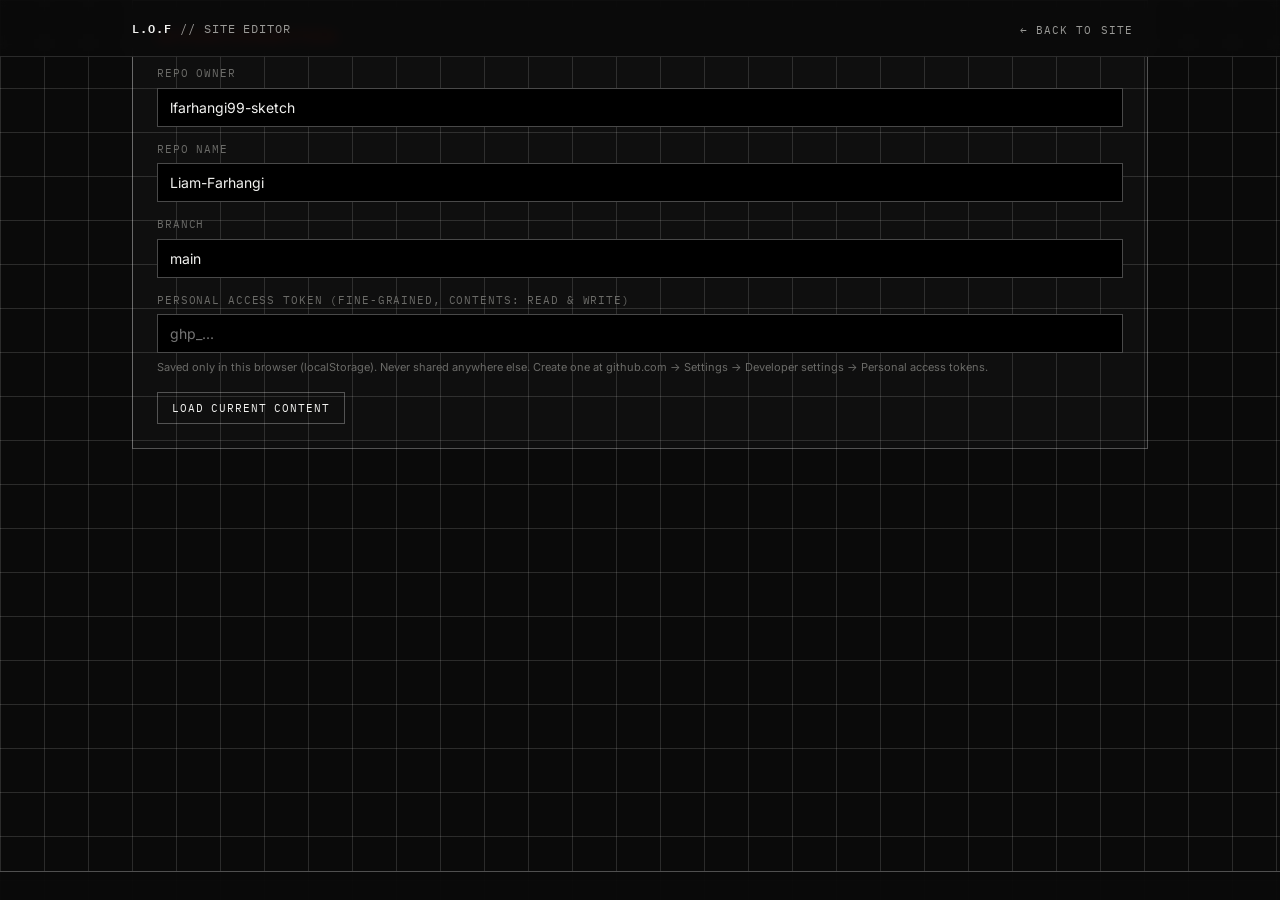
==== admin.html @ 31fedeef "Add files via upload" ====
<!DOCTYPE html>
<html lang="en">
<head>
<meta charset="UTF-8">
<meta name="viewport" content="width=device-width, initial-scale=1.0">
<title>Site Editor — L.O.F</title>
<link rel="stylesheet" href="style.css">
<style>
  main{ padding:100px 0 80px; max-width:820px; margin:0 auto; }
  .panel{ border:1px solid var(--line-strong); background:rgba(242,242,240,0.02); padding:24px; margin-bottom:24px; }
  .panel h3{ font-family:var(--font-display); font-size:16px; text-transform:uppercase; margin-bottom:16px; color:var(--accent); }
  label{ display:block; font-family:var(--font-mono); font-size:11px; letter-spacing:0.08em; color:var(--steel); text-transform:uppercase; margin:14px 0 6px; }
  input[type=text], input[type=email], input[type=password], input[type=color], textarea{
    width:100%; background:#000; border:1px solid var(--line-strong); color:var(--paper);
    font-family:var(--font-body); font-size:14px; padding:10px 12px;
  }
  textarea{ min-height:70px; resize:vertical; }
  input[type=color]{ height:42px; padding:2px; cursor:pointer; }
  select{ width:100%; background:#000; border:1px solid var(--line-strong); color:var(--paper); font-family:var(--font-body); font-size:14px; padding:10px 12px; }
  .page-row{ border:1px solid var(--line); padding:16px; margin-top:12px; }
  .page-row h4{ font-family:var(--font-display); font-size:13px; text-transform:uppercase; color:var(--paper); margin-bottom:10px; }
  .row2{ display:grid; grid-template-columns:1fr 1fr; gap:16px; }
  .item{ border:1px solid var(--line); padding:16px; margin-top:12px; position:relative; }
  .item .del, .list-del{ position:absolute; top:10px; right:10px; background:var(--accent); color:#fff; border:none; font-family:var(--font-mono); font-size:10px; padding:4px 8px; cursor:pointer; }
  .add-btn{ font-family:var(--font-mono); font-size:11px; letter-spacing:0.08em; text-transform:uppercase; background:none; border:1px solid var(--line-strong); color:var(--paper); padding:8px 14px; cursor:pointer; margin-top:12px; }
  .add-btn:hover{ border-color:var(--accent); color:var(--accent); }
  .publish-bar{ position:fixed; bottom:0; left:0; right:0; background:rgba(10,10,10,0.96); border-top:1px solid var(--line-strong); padding:14px 24px; display:flex; gap:12px; align-items:center; justify-content:flex-end; z-index:100; }
  .status{ font-family:var(--font-mono); font-size:12px; color:var(--paper-dim); margin-right:auto; }
  .tags-edit span{ display:inline-flex; align-items:center; gap:6px; border:1px solid var(--line-strong); padding:4px 8px; font-family:var(--font-mono); font-size:11px; margin:4px 4px 0 0; }
  .tags-edit span button{ background:none; border:none; color:var(--accent); cursor:pointer; font-size:12px; }
  .lock{ text-align:center; padding-top:160px; }
  .thumb{ max-width:120px; display:block; margin-top:8px; border:1px solid var(--line-strong); }
  small.hint{ display:block; color:var(--steel); font-size:11px; margin-top:6px; }

  /* ---------- Drag & drop grid ---------- */
  .drag-grid{ display:grid; grid-template-columns:1fr 1fr; gap:14px; }
  @media (max-width:600px){ .drag-grid{ grid-template-columns:1fr; } }
  .item[draggable=true]{ cursor:grab; user-select:none; transition:transform .12s ease, outline .12s ease; }
  .item[draggable=true]:active{ cursor:grabbing; }
  .item .handle{ display:inline-flex; align-items:center; gap:6px; font-family:var(--font-mono); font-size:10px; letter-spacing:0.08em; color:var(--steel); text-transform:uppercase; margin-bottom:8px; }
  .item .handle::before{ content:'⠿⠿'; letter-spacing:-2px; color:var(--paper-dim); font-size:14px; }
  .item.dragging{ opacity:0.35; outline:2px dashed var(--accent); }
  .item.drag-over{ outline:2px solid var(--accent); outline-offset:3px; transform:scale(1.01); background:rgba(225,6,0,0.06); }
  .drag-hint{ font-family:var(--font-mono); font-size:11px; color:var(--steel); margin-bottom:4px; display:block; }
</style>
</head>
<body>

<nav>
  <div class="wrap">
    <div class="nav-mark"><b>L.O.F</b> // SITE EDITOR</div>
    <ul class="nav-links"><li><a href="index.html">← Back to site</a></li></ul>
  </div>
</nav>

<main class="wrap">

  <div id="setup" class="panel">
    <h3>GitHub Connection</h3>
    <label>Repo owner</label>
    <input type="text" id="owner" value="lfarhangi99-sketch">
    <label>Repo name</label>
    <input type="text" id="repo" value="Liam-Farhangi">
    <label>Branch</label>
    <input type="text" id="branch" value="main">
    <label>Personal Access Token (fine-grained, Contents: Read & Write)</label>
    <input type="password" id="token" placeholder="ghp_...">
    <small class="hint">Saved only in this browser (localStorage). Never shared anywhere else. Create one at github.com → Settings → Developer settings → Personal access tokens.</small>
    <button class="add-btn" id="loadBtn" style="margin-top:16px;">Load current content</button>
  </div>

  <div id="editor" style="display:none;">
    <div class="panel">
      <h3>Theme Colors</h3>
      <div class="row2">
        <div><label>Accent</label><input type="color" id="theme_accent"></div>
        <div><label>Accent (hover/dim)</label><input type="color" id="theme_accentDim"></div>
      </div>
    </div>

    <div class="panel">
      <h3>Page Backgrounds & Layout</h3>
      <span class="drag-hint">Set a different background photo and text placement for each tab</span>
      <div id="pages_list"></div>
    </div>

    <div class="panel">
      <h3>About / Home</h3>
      <label>Eyebrow line</label><input type="text" id="about_eyebrow">
      <div class="row2">
        <div><label>Name line 1</label><input type="text" id="about_nameLine1"></div>
        <div><label>Name line 2</label><input type="text" id="about_nameLine2"></div>
      </div>
      <label>Role line</label><input type="text" id="about_role">
      <label>Photo (upload, optional)</label>
      <input type="file" id="about_photo_file" accept="image/*">
      <img id="about_photo_thumb" class="thumb" style="display:none;">
      <label>Paragraph 1</label><textarea id="about_bodyP1"></textarea>
      <label>Paragraph 2</label><textarea id="about_bodyP2"></textarea>
      <div class="row2">
        <div><label>School</label><input type="text" id="about_school"></div>
        <div><label>Degree</label><input type="text" id="about_degree"></div>
      </div>
      <label>GPA</label><input type="text" id="about_gpa">
      <label>Coursework tags</label>
      <div class="tags-edit" id="coursework_tags"></div>
      <input type="text" id="coursework_new" placeholder="Add tag, press Enter">
    </div>

    <div class="panel">
      <h3>Experience</h3>
      <span class="drag-hint">Drag a card by its handle to reorder</span>
      <div id="experience_list"></div>
      <button class="add-btn" id="add_experience">+ Add role</button>
    </div>

    <div class="panel">
      <h3>Projects</h3>
      <span class="drag-hint">Drag cards to reorder — they snap into the grid</span>
      <div id="projects_list" class="drag-grid"></div>
      <button class="add-btn" id="add_project">+ Add project</button>
    </div>

    <div class="panel">
      <h3>Skills</h3>
      <span class="drag-hint">Drag cards to reorder — they snap into the grid</span>
      <div id="skills_list" class="drag-grid"></div>
      <button class="add-btn" id="add_skill">+ Add skill group</button>
    </div>

    <div class="panel">
      <h3>Contact</h3>
      <label>Intro line</label><textarea id="contact_lede"></textarea>
      <div class="row2">
        <div><label>Email</label><input type="text" id="contact_email"></div>
        <div><label>Phone (display)</label><input type="text" id="contact_phone"></div>
      </div>
      <div class="row2">
        <div><label>Phone (digits only, for tel: link)</label><input type="text" id="contact_phoneHref"></div>
        <div><label>Location</label><input type="text" id="contact_location"></div>
      </div>
      <div class="row2">
        <div><label>LinkedIn label</label><input type="text" id="contact_linkedinLabel"></div>
        <div><label>LinkedIn URL</label><input type="text" id="contact_linkedinHref"></div>
      </div>
      <label>Resume PDF (upload, optional)</label>
      <input type="file" id="resume_file" accept="application/pdf">
      <small class="hint" id="resume_current"></small>
    </div>
  </div>

  <div style="height:80px;"></div>
</main>

<div class="publish-bar">
  <span class="status" id="status"></span>
  <button class="add-btn" id="publishBtn" style="display:none;">Publish changes</button>
</div>

<script>
let content = null;
let sha = null; // sha of content.json on GitHub, needed to update it
const $ = (id) => document.getElementById(id);
const statusEl = $("status");

function creds() {
  return { owner: $("owner").value.trim(), repo: $("repo").value.trim(), branch: $("branch").value.trim(), token: $("token").value.trim() };
}
function apiBase() { const c = creds(); return `https://api.github.com/repos/${c.owner}/${c.repo}/contents/`; }
function authHeaders() { const c = creds(); return { Authorization: "token " + c.token, Accept: "application/vnd.github+json" }; }

// restore saved connection info
["owner","repo","branch","token"].forEach(id => { const v = localStorage.getItem("lof_"+id); if (v) $(id).value = v; });

$("loadBtn").addEventListener("click", async () => {
  ["owner","repo","branch","token"].forEach(id => localStorage.setItem("lof_"+id, $(id).value.trim()));
  statusEl.textContent = "Loading...";
  try {
    const c = creds();
    const res = await fetch(apiBase() + "content.json?ref=" + c.branch, { headers: authHeaders() });
    if (!res.ok) throw new Error("Could not read content.json (" + res.status + "). Check token/repo/branch.");
    const json = await res.json();
    sha = json.sha;
    content = JSON.parse(decodeURIComponent(escape(atob(json.content))));
    fillForm();
    $("setup").style.display = "none";
    $("editor").style.display = "block";
    $("publishBtn").style.display = "inline-block";
    statusEl.textContent = "Loaded. Edit below, then Publish.";
  } catch (e) {
    statusEl.textContent = "Error: " + e.message;
  }
});

function fillForm() {
  $("theme_accent").value = content.theme.accent || "#E10600";
  $("theme_accentDim").value = content.theme.accentDim || "#9C0400";

  const a = content.about;
  $("about_eyebrow").value = a.eyebrow;
  $("about_nameLine1").value = a.nameLine1;
  $("about_nameLine2").value = a.nameLine2;
  $("about_role").value = a.role;
  $("about_bodyP1").value = a.bodyP1;
  $("about_bodyP2").value = a.bodyP2;
  $("about_school").value = a.school;
  $("about_degree").value = a.degree;
  $("about_gpa").value = a.gpa;
  if (a.photo) { $("about_photo_thumb").src = "assets/" + a.photo; $("about_photo_thumb").style.display = "block"; }
  renderTags();

  renderPagesList();
  renderExperienceList();
  renderProjectsList();
  renderSkillsList();

  const c = content.contact;
  $("contact_lede").value = c.lede;
  $("contact_email").value = c.email;
  $("contact_phone").value = c.phone;
  $("contact_phoneHref").value = c.phoneHref;
  $("contact_location").value = c.location;
  $("contact_linkedinLabel").value = c.linkedinLabel;
  $("contact_linkedinHref").value = c.linkedinHref;
  $("resume_current").textContent = c.resumeFile ? ("Current: " + c.resumeFile) : "No resume uploaded yet.";
}

function renderTags() {
  const wrap = $("coursework_tags");
  wrap.innerHTML = "";
  content.about.coursework.forEach((t, i) => {
    const span = document.createElement("span");
    span.textContent = t + " ";
    const btn = document.createElement("button");
    btn.textContent = "✕";
    btn.onclick = () => { content.about.coursework.splice(i, 1); renderTags(); };
    span.appendChild(btn);
    wrap.appendChild(span);
  });
}
$("coursework_new").addEventListener("keydown", (e) => {
  if (e.key === "Enter" && e.target.value.trim()) {
    content.about.coursework.push(e.target.value.trim());
    e.target.value = "";
    renderTags();
  }
});

const PAGE_LABELS = { about: "About", experience: "Experience", projects: "Projects", skills: "Skills", contact: "Contact" };
function renderPagesList() {
  const wrap = $("pages_list");
  wrap.innerHTML = "";
  Object.keys(content.pages).forEach((key) => {
    const cfg = content.pages[key];
    const row = document.createElement("div");
    row.className = "page-row";
    row.innerHTML = `
      <h4>${PAGE_LABELS[key] || key}</h4>
      <label>Background photo (upload, optional)</label>
      <input type="file" accept="image/*" data-bgfile>
      ${cfg.background ? `<img src="assets/${escAttr(cfg.background)}" class="thumb">` : `<small class="hint">No background set — uses default black grid.</small>`}
      <label>Text placement</label>
      <select data-align>
        <option value="left"${cfg.align === "left" ? " selected" : ""}>Left (default)</option>
        <option value="center"${cfg.align === "center" ? " selected" : ""}>Center</option>
      </select>`;
    row.querySelector("[data-bgfile]").addEventListener("change", async (e) => {
      if (e.target.files[0]) {
        const filename = await queueImageUpload(e.target.files[0]);
        cfg.background = filename;
        renderPagesList();
      }
    });
    row.querySelector("[data-align]").addEventListener("change", (e) => { cfg.align = e.target.value; });
    wrap.appendChild(row);
  });
}

function renderExperienceList() {
  const wrap = $("experience_list");
  wrap.innerHTML = "";
  content.experience.forEach((xp, i) => {
    const div = document.createElement("div");
    div.className = "item";
    div.innerHTML = `
      <div class="handle">Drag to reorder</div>
      <button class="del">✕ Remove</button>
      <label>Role</label><input type="text" data-f="role" value="${escAttr(xp.role)}">
      <div class="row2">
        <div><label>Organization</label><input type="text" data-f="org" value="${escAttr(xp.org)}"></div>
        <div><label>Dates</label><input type="text" data-f="dates" value="${escAttr(xp.dates)}"></div>
      </div>
      <label>Bullets (one per line)</label>
      <textarea data-f="bullets" style="min-height:100px;">${escHtml(xp.bullets.join("\n"))}</textarea>`;
    div.querySelector(".del").onclick = () => { content.experience.splice(i, 1); renderExperienceList(); };
    div.querySelectorAll("[data-f]").forEach(el => el.addEventListener("input", () => {
      const f = el.dataset.f;
      if (f === "bullets") xp.bullets = el.value.split("\n").map(s => s.trim()).filter(Boolean);
      else xp[f] = el.value;
    }));
    wrap.appendChild(div);
  });
  enableDragReorder(wrap, content.experience, renderExperienceList);
}
$("add_experience").onclick = () => { content.experience.push({ role: "New Role", org: "Organization", dates: "MM/YYYY — Present", bullets: [] }); renderExperienceList(); };

function renderProjectsList() {
  const wrap = $("projects_list");
  wrap.innerHTML = "";
  content.projects.forEach((p, i) => {
    const div = document.createElement("div");
    div.className = "item";
    div.innerHTML = `
      <div class="handle">Drag to reorder</div>
      <button class="del">✕ Remove</button>
      <label>Title</label><input type="text" data-f="title" value="${escAttr(p.title)}">
      <label>Role / dates</label><input type="text" data-f="role" value="${escAttr(p.role)}">
      <label>Image (upload, optional)</label>
      <input type="file" accept="image/*" data-imgfile>
      ${p.image ? `<img src="assets/${escAttr(p.image)}" class="thumb">` : ""}
      <label>Paragraphs (one per line)</label>
      <textarea data-f="paragraphs" style="min-height:100px;">${escHtml(p.paragraphs.join("\n"))}</textarea>
      <label>Stack / footer line</label><input type="text" data-f="stack" value="${escAttr(p.stack || "")}">`;
    div.querySelector(".del").onclick = () => { content.projects.splice(i, 1); renderProjectsList(); };
    div.querySelectorAll("[data-f]").forEach(el => el.addEventListener("input", () => {
      const f = el.dataset.f;
      if (f === "paragraphs") p.paragraphs = el.value.split("\n").map(s => s.trim()).filter(Boolean);
      else p[f] = el.value;
    }));
    const imgInput = div.querySelector("[data-imgfile]");
    imgInput.addEventListener("change", async () => {
      if (imgInput.files[0]) {
        const filename = await queueImageUpload(imgInput.files[0]);
        p.image = filename;
      }
    });
    wrap.appendChild(div);
  });
  enableDragReorder(wrap, content.projects, renderProjectsList);
}
$("add_project").onclick = () => { content.projects.push({ title: "New Project", role: "Role · dates", image: "", paragraphs: [], stack: "" }); renderProjectsList(); };

function renderSkillsList() {
  const wrap = $("skills_list");
  wrap.innerHTML = "";
  content.skills.forEach((s, i) => {
    const div = document.createElement("div");
    div.className = "item";
    div.innerHTML = `
      <div class="handle">Drag to reorder</div>
      <button class="del">✕ Remove</button>
      <div class="row2">
        <div><label>Symbol</label><input type="text" data-f="sym" value="${escAttr(s.sym)}"></div>
        <div><label>Group name</label><input type="text" data-f="head" value="${escAttr(s.head)}"></div>
      </div>
      <label>Tags (comma separated)</label>
      <input type="text" data-f="tags" value="${escAttr(s.tags.join(", "))}">`;
    div.querySelector(".del").onclick = () => { content.skills.splice(i, 1); renderSkillsList(); };
    div.querySelectorAll("[data-f]").forEach(el => el.addEventListener("input", () => {
      const f = el.dataset.f;
      if (f === "tags") s.tags = el.value.split(",").map(x => x.trim()).filter(Boolean);
      else s[f] = el.value;
    }));
    wrap.appendChild(div);
  });
  enableDragReorder(wrap, content.skills, renderSkillsList);
}
$("add_skill").onclick = () => { content.skills.push({ sym: "◇", head: "New Group", tags: [] }); renderSkillsList(); };

// pending binary uploads (images/resume) queued until Publish
let pendingFiles = []; // {path, base64}
function fileToBase64(file) {
  return new Promise((resolve, reject) => {
    const r = new FileReader();
    r.onload = () => resolve(r.result.split(",")[1]);
    r.onerror = reject;
    r.readAsDataURL(file);
  });
}
async function queueImageUpload(file) {
  const safe = Date.now() + "_" + file.name.replace(/[^a-zA-Z0-9.\-_]/g, "");
  const base64 = await fileToBase64(file);
  pendingFiles.push({ path: "assets/" + safe, base64 });
  statusEl.textContent = "Image queued: " + safe + " (will upload on Publish)";
  return safe;
}
$("about_photo_file").addEventListener("change", async (e) => {
  if (e.target.files[0]) {
    const filename = await queueImageUpload(e.target.files[0]);
    content.about.photo = filename;
    $("about_photo_thumb").src = URL.createObjectURL(e.target.files[0]);
    $("about_photo_thumb").style.display = "block";
  }
});
$("resume_file").addEventListener("change", async (e) => {
  if (e.target.files[0]) {
    const filename = await queueImageUpload(e.target.files[0]);
    content.contact.resumeFile = filename;
    $("resume_current").textContent = "Will upload: " + filename;
  }
});

// Generic drag-to-reorder with grid snapping. Call after building .item cards in a container.
function enableDragReorder(container, arr, rerender) {
  let dragIndex = null;
  const items = Array.from(container.querySelectorAll(":scope > .item"));
  items.forEach((el, idx) => {
    el.draggable = true;
    el.addEventListener("dragstart", (e) => {
      if (["INPUT", "TEXTAREA"].includes(e.target.tagName)) { e.preventDefault(); return; }
      dragIndex = idx;
      el.classList.add("dragging");
    });
    el.addEventListener("dragend", () => {
      items.forEach((x) => x.classList.remove("dragging", "drag-over"));
    });
    el.addEventListener("dragover", (e) => {
      e.preventDefault();
      el.classList.add("drag-over");
    });
    el.addEventListener("dragleave", () => el.classList.remove("drag-over"));
    el.addEventListener("drop", (e) => {
      e.preventDefault();
      el.classList.remove("drag-over");
      if (dragIndex === null || dragIndex === idx) return;
      const [moved] = arr.splice(dragIndex, 1);
      arr.splice(idx, 0, moved);
      rerender();
    });
  });
}

function escAttr(s) { return String(s == null ? "" : s).replace(/"/g, "&quot;"); }
function escHtml(s) { return String(s == null ? "" : s).replace(/</g, "&lt;"); }

function collectForm() {
  content.theme.accent = $("theme_accent").value;
  content.theme.accentDim = $("theme_accentDim").value;

  const a = content.about;
  a.eyebrow = $("about_eyebrow").value;
  a.nameLine1 = $("about_nameLine1").value;
  a.nameLine2 = $("about_nameLine2").value;
  a.role = $("about_role").value;
  a.bodyP1 = $("about_bodyP1").value;
  a.bodyP2 = $("about_bodyP2").value;
  a.school = $("about_school").value;
  a.degree = $("about_degree").value;
  a.gpa = $("about_gpa").value;

  const c = content.contact;
  c.lede = $("contact_lede").value;
  c.email = $("contact_email").value;
  c.phone = $("contact_phone").value;
  c.phoneHref = $("contact_phoneHref").value;
  c.location = $("contact_location").value;
  c.linkedinLabel = $("contact_linkedinLabel").value;
  c.linkedinHref = $("contact_linkedinHref").value;
}

$("publishBtn").addEventListener("click", async () => {
  collectForm();
  statusEl.textContent = "Publishing...";
  try {
    // 1. upload any queued binary files first
    for (const f of pendingFiles) {
      await putFile(f.path, f.base64, "Add/update " + f.path);
    }
    pendingFiles = [];
    // 2. update content.json
    const jsonStr = JSON.stringify(content, null, 2);
    const b64 = btoa(unescape(encodeURIComponent(jsonStr)));
    const res = await putFile("content.json", b64, "Update site content", sha);
    sha = res.content.sha;
    statusEl.textContent = "Published! Refresh the live site in ~30 seconds.";
  } catch (e) {
    statusEl.textContent = "Error: " + e.message;
  }
});

async function putFile(path, base64Content, message, existingSha) {
  const c = creds();
  // check if file already exists to get its sha (needed to overwrite)
  let fileSha = existingSha;
  if (!fileSha) {
    const check = await fetch(apiBase() + path + "?ref=" + c.branch, { headers: authHeaders() });
    if (check.ok) { const j = await check.json(); fileSha = j.sha; }
  }
  const body = { message, content: base64Content, branch: c.branch };
  if (fileSha) body.sha = fileSha;
  const res = await fetch(apiBase() + path, { method: "PUT", headers: { ...authHeaders(), "Content-Type": "application/json" }, body: JSON.stringify(body) });
  if (!res.ok) { const err = await res.json().catch(() => ({})); throw new Error("Failed to save " + path + ": " + (err.message || res.status)); }
  return res.json();
}
</script>
</body>
</html>
---- style.css ----
@import url('https://fonts.googleapis.com/css2?family=Archivo:wght@500;700;800;900&family=Inter:wght@400;500;600&family=IBM+Plex+Mono:wght@400;500;600&display=swap');

:root{
  --bg: #0A0A0A;
  --panel: #101010;
  --paper: #F2F2F0;
  --paper-dim: #9A9A97;
  --accent: #E10600;
  --accent-dim: #9C0400;
  --steel: #6B6B68;
  --line: rgba(242,242,240,0.14);
  --line-strong: rgba(242,242,240,0.30);

  --font-display: 'Archivo', sans-serif;
  --font-body: 'Inter', sans-serif;
  --font-mono: 'IBM Plex Mono', monospace;
}

*{ margin:0; padding:0; box-sizing:border-box; }
html{ scroll-behavior:smooth; }

body{
  background:var(--bg);
  background-image:
    linear-gradient(var(--line) 1px, transparent 1px),
    linear-gradient(90deg, var(--line) 1px, transparent 1px);
  background-size: 44px 44px;
  color: var(--paper);
  font-family: var(--font-body);
  line-height:1.5;
  -webkit-font-smoothing:antialiased;
}

@media (prefers-reduced-motion: reduce){
  *{ animation-duration:0.01ms !important; transition-duration:0.01ms !important; scroll-behavior:auto !important; }
}

a{ color:inherit; }
::selection{ background:var(--accent); color:var(--paper); }

.wrap{ max-width:1080px; margin:0 auto; padding:0 32px; }

/* ---------- Nav / Tabs ---------- */
nav{
  position:fixed; top:0; left:0; right:0; z-index:50;
  background:rgba(10,10,10,0.92);
  backdrop-filter:blur(6px);
  border-bottom:1px solid var(--line);
}
nav .wrap{ display:flex; align-items:center; justify-content:space-between; height:56px; }
.nav-mark{ font-family:var(--font-mono); font-size:12px; letter-spacing:0.08em; color:var(--paper-dim); }
.nav-mark b{ color:var(--paper); font-weight:600; }
.nav-links{ display:flex; gap:4px; list-style:none; }
.nav-links a{
  font-family:var(--font-mono); font-size:11px; letter-spacing:0.1em;
  text-decoration:none; color:var(--paper-dim); text-transform:uppercase;
  transition:all .15s ease; padding:8px 14px; border:1px solid transparent;
}
.nav-links a:hover, .nav-links a:focus-visible{ color:var(--paper); border-color:var(--line-strong); }
.nav-links a.active{ color:var(--bg); background:var(--accent); }
.nav-links a:focus-visible{ outline:1px solid var(--accent); outline-offset:2px; }
@media (max-width:760px){ .nav-links{ gap:0; } .nav-links a{ padding:8px 8px; font-size:10px; } .nav-mark{ display:none; } }

/* ---------- Sheet label ---------- */
.sheet-label{
  display:flex; align-items:baseline; gap:14px;
  font-family:var(--font-mono); font-size:12px; letter-spacing:0.14em; text-transform:uppercase;
  color:var(--steel); margin-bottom:28px;
}
.sheet-label .num{ color:var(--accent); font-weight:600; }
.sheet-label .rule{ flex:1; height:1px; background:var(--line-strong); }

main{ padding:130px 0 60px; min-height:100vh; }

/* ---------- Title block ---------- */
.title-block{ border:1px solid var(--line-strong); background:rgba(242,242,240,0.02); font-family:var(--font-mono); }
.tb-row{ display:grid; grid-template-columns: repeat(auto-fit, minmax(140px,1fr)); border-bottom:1px solid var(--line-strong); }
.tb-row:last-child{ border-bottom:none; }
.tb-cell{ padding:12px 16px; border-right:1px solid var(--line-strong); }
.tb-cell:last-child{ border-right:none; }
.tb-cell .k{ font-size:10px; letter-spacing:0.12em; color:var(--steel); text-transform:uppercase; display:block; margin-bottom:4px; }
.tb-cell .v{ font-size:13px; color:var(--paper); font-weight:500; }
.tb-cell .v.accent{ color:var(--accent); }

/* ---------- Headings ---------- */
h1.name{
  font-family:var(--font-display); font-weight:900; font-size:clamp(40px, 7vw, 78px);
  line-height:0.98; letter-spacing:-0.01em; text-transform:uppercase; margin-bottom:6px;
}
h1.name .last{ color:transparent; -webkit-text-stroke:1px var(--paper-dim); }
.hero-role{
  font-family:var(--font-display); font-weight:700; font-size:clamp(18px,2.6vw,26px);
  color:var(--paper-dim); text-transform:uppercase; letter-spacing:0.02em; margin-bottom:36px;
}
.hero-role .div{ color:var(--accent); margin:0 10px; }
.hero-eyebrow{
  font-family:var(--font-mono); font-size:12px; letter-spacing:0.16em; color:var(--accent);
  text-transform:uppercase; margin-bottom:18px; display:flex; align-items:center; gap:10px;
}
.hero-eyebrow::before{ content:''; width:24px; height:1px; background:var(--accent); }

h2.head{
  font-family:var(--font-display); font-weight:800; font-size:clamp(26px,4vw,38px);
  text-transform:uppercase; letter-spacing:-0.01em; margin-bottom:14px;
}
.lede{ max-width:640px; color:var(--paper-dim); font-size:16px; margin-bottom:48px; }

.btn{
  font-family:var(--font-mono); font-size:12px; letter-spacing:0.08em; text-transform:uppercase;
  padding:14px 22px; text-decoration:none; display:inline-flex; align-items:center; gap:10px;
  border:1px solid var(--line-strong); transition:all .15s ease;
}
.btn.primary{ background:var(--accent); color:var(--paper); border-color:var(--accent); font-weight:600; }
.btn.primary:hover{ background:var(--accent-dim); }
.btn.ghost{ color:var(--paper); }
.btn.ghost:hover{ border-color:var(--paper); }
.btn:focus-visible{ outline:2px solid var(--accent); outline-offset:3px; }
.hero-cta{ display:flex; gap:14px; flex-wrap:wrap; margin-top:8px; }

/* ---------- About ---------- */
.about-grid{ display:grid; grid-template-columns: 1.3fr 1fr; gap:48px; align-items:start; }
@media (max-width:800px){ .about-grid{ grid-template-columns:1fr; } }
.about-text p{ color:var(--paper-dim); font-size:16px; margin-bottom:16px; }
.about-text strong{ color:var(--paper); font-weight:600; }
.coursework{ margin-top:28px; }
.coursework .k{ font-family:var(--font-mono); font-size:11px; letter-spacing:0.12em; color:var(--steel); text-transform:uppercase; margin-bottom:12px; display:block; }
.tag-row{ display:flex; flex-wrap:wrap; gap:8px; }
.tag{ font-family:var(--font-mono); font-size:11px; padding:6px 10px; border:1px solid var(--line-strong); color:var(--paper-dim); }

/* ---------- Experience ---------- */
.xp-item{ border-top:1px solid var(--line-strong); padding:32px 0; display:grid; grid-template-columns: 220px 1fr; gap:32px; }
.xp-item:last-child{ border-bottom:1px solid var(--line-strong); }
@media (max-width:720px){ .xp-item{ grid-template-columns:1fr; gap:10px; } }
.xp-meta .role{ font-family:var(--font-display); font-weight:700; font-size:18px; margin-bottom:4px; }
.xp-meta .org{ color:var(--accent); font-family:var(--font-mono); font-size:12px; margin-bottom:6px; }
.xp-meta .dates{ font-family:var(--font-mono); font-size:11px; color:var(--steel); letter-spacing:0.06em; }
.xp-body ul{ list-style:none; }
.xp-body li{ position:relative; padding-left:20px; margin-bottom:10px; color:var(--paper-dim); font-size:15px; }
.xp-body li::before{ content:'—'; position:absolute; left:0; color:var(--accent); }

/* ---------- Projects ---------- */
.proj-grid{ display:grid; grid-template-columns:1fr 1fr; gap:2px; background:var(--line-strong); }
@media (max-width:760px){ .proj-grid{ grid-template-columns:1fr; } }
.proj-card{ background:var(--bg); padding:32px; }
.proj-card .ptitle{ font-family:var(--font-display); font-weight:800; font-size:20px; text-transform:uppercase; margin-bottom:4px; }
.proj-card .prole{ font-family:var(--font-mono); font-size:11px; color:var(--accent); text-transform:uppercase; letter-spacing:0.08em; margin-bottom:16px; }
.proj-card p{ color:var(--paper-dim); font-size:14.5px; margin-bottom:10px; }
.proj-card .stack{ margin-top:16px; font-family:var(--font-mono); font-size:11px; color:var(--steel); }

/* ---------- Skills ---------- */
.fcf-grid{ display:grid; grid-template-columns:repeat(2,1fr); gap:20px; }
@media (max-width:720px){ .fcf-grid{ grid-template-columns:1fr; } }
.fcf{ border:1px solid var(--line-strong); }
.fcf-head{
  display:flex; align-items:center; gap:10px; font-family:var(--font-mono); font-size:11px;
  letter-spacing:0.1em; text-transform:uppercase; padding:12px 16px; border-bottom:1px solid var(--line-strong);
  color:var(--paper); background:rgba(225,6,0,0.08);
}
.fcf-head .sym{ color:var(--accent); font-weight:700; }
.fcf-body{ padding:16px; display:flex; flex-wrap:wrap; gap:8px; }
.fcf-body .tag{ color:var(--paper); }

/* ---------- Contact ---------- */
.contact-block{ display:grid; grid-template-columns:1fr 1fr; gap:0; border:1px solid var(--line-strong); }
@media (max-width:720px){ .contact-block{ grid-template-columns:1fr; } }
.contact-cell{ padding:28px; border-right:1px solid var(--line-strong); border-bottom:1px solid var(--line-strong); }
.contact-cell:nth-child(2n){ border-right:none; }
.contact-cell .k{ font-family:var(--font-mono); font-size:10px; letter-spacing:0.12em; color:var(--steel); text-transform:uppercase; margin-bottom:8px; display:block; }
.contact-cell .v{ font-size:18px; font-weight:600; font-family:var(--font-display); text-decoration:none; }
.contact-cell a.v:hover{ color:var(--accent); }

footer{ padding:48px 0 80px; text-align:center; font-family:var(--font-mono); font-size:11px; color:var(--steel); letter-spacing:0.08em; }

/* ---------- Images (added for editor) ---------- */
.about-photo{ max-width:220px; border:1px solid var(--line-strong); margin-bottom:32px; display:block; }
.proj-img{ width:100%; height:180px; object-fit:cover; border-bottom:1px solid var(--line-strong); margin-bottom:16px; }

/* ---------- Per-page background + alignment (added for editor) ---------- */
main{ background-repeat:no-repeat; }
main.align-center{ text-align:center; }
main.align-center .hero-cta{ justify-content:center; }
main.align-center .tag-row{ justify-content:center; }
main.align-center .sheet-label{ justify-content:center; }
main.align-center .about-grid{ text-align:left; }
main.align-center .proj-grid{ text-align:left; }
main.align-center .xp-item{ text-align:left; }
main.align-center .contact-block{ text-align:left; }
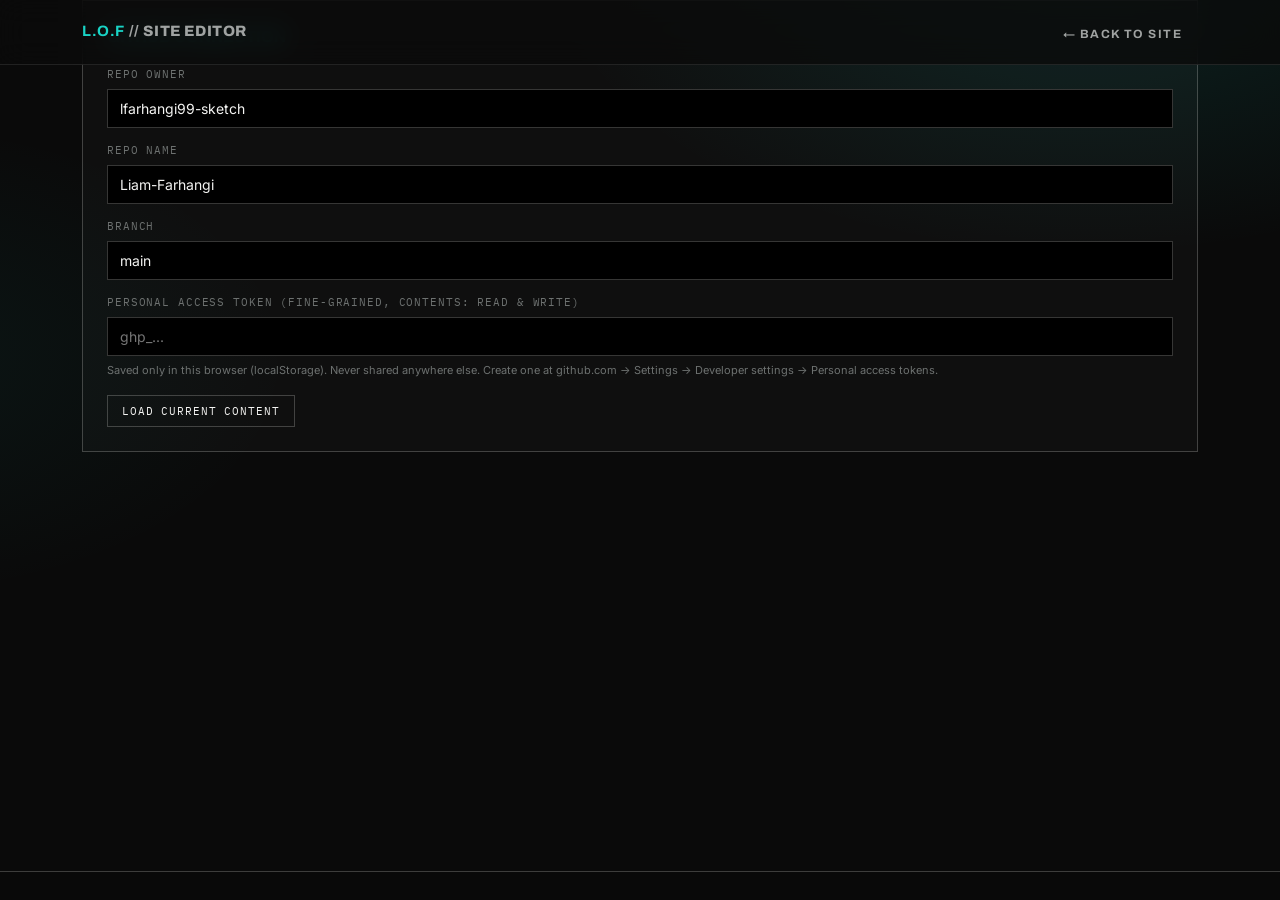
==== commit f8bdabe1: "Add files via upload" ====
--- a/admin.html
+++ b/admin.html
@@ -40,7 +40,7 @@
   .item .handle{ display:inline-flex; align-items:center; gap:6px; font-family:var(--font-mono); font-size:10px; letter-spacing:0.08em; color:var(--steel); text-transform:uppercase; margin-bottom:8px; }
   .item .handle::before{ content:'⠿⠿'; letter-spacing:-2px; color:var(--paper-dim); font-size:14px; }
   .item.dragging{ opacity:0.35; outline:2px dashed var(--accent); }
-  .item.drag-over{ outline:2px solid var(--accent); outline-offset:3px; transform:scale(1.01); background:rgba(225,6,0,0.06); }
+  .item.drag-over{ outline:2px solid var(--accent); outline-offset:3px; transform:scale(1.01); background:rgba(25,211,197,0.06); }
   .drag-hint{ font-family:var(--font-mono); font-size:11px; color:var(--steel); margin-bottom:4px; display:block; }
 </style>
 </head>
--- a/style.css
+++ b/style.css
@@ -1,187 +1,78 @@
 @import url('https://fonts.googleapis.com/css2?family=Archivo:wght@500;700;800;900&family=Inter:wght@400;500;600&family=IBM+Plex+Mono:wght@400;500;600&display=swap');
-
-:root{
-  --bg: #0A0A0A;
-  --panel: #101010;
-  --paper: #F2F2F0;
-  --paper-dim: #9A9A97;
-  --accent: #E10600;
-  --accent-dim: #9C0400;
-  --steel: #6B6B68;
-  --line: rgba(242,242,240,0.14);
-  --line-strong: rgba(242,242,240,0.30);
-
-  --font-display: 'Archivo', sans-serif;
-  --font-body: 'Inter', sans-serif;
-  --font-mono: 'IBM Plex Mono', monospace;
-}
-
-*{ margin:0; padding:0; box-sizing:border-box; }
-html{ scroll-behavior:smooth; }
-
-body{
-  background:var(--bg);
-  background-image:
-    linear-gradient(var(--line) 1px, transparent 1px),
-    linear-gradient(90deg, var(--line) 1px, transparent 1px);
-  background-size: 44px 44px;
-  color: var(--paper);
-  font-family: var(--font-body);
-  line-height:1.5;
-  -webkit-font-smoothing:antialiased;
-}
-
-@media (prefers-reduced-motion: reduce){
-  *{ animation-duration:0.01ms !important; transition-duration:0.01ms !important; scroll-behavior:auto !important; }
-}
-
-a{ color:inherit; }
-::selection{ background:var(--accent); color:var(--paper); }
-
-.wrap{ max-width:1080px; margin:0 auto; padding:0 32px; }
-
-/* ---------- Nav / Tabs ---------- */
-nav{
-  position:fixed; top:0; left:0; right:0; z-index:50;
-  background:rgba(10,10,10,0.92);
-  backdrop-filter:blur(6px);
-  border-bottom:1px solid var(--line);
-}
-nav .wrap{ display:flex; align-items:center; justify-content:space-between; height:56px; }
-.nav-mark{ font-family:var(--font-mono); font-size:12px; letter-spacing:0.08em; color:var(--paper-dim); }
-.nav-mark b{ color:var(--paper); font-weight:600; }
-.nav-links{ display:flex; gap:4px; list-style:none; }
-.nav-links a{
-  font-family:var(--font-mono); font-size:11px; letter-spacing:0.1em;
-  text-decoration:none; color:var(--paper-dim); text-transform:uppercase;
-  transition:all .15s ease; padding:8px 14px; border:1px solid transparent;
-}
-.nav-links a:hover, .nav-links a:focus-visible{ color:var(--paper); border-color:var(--line-strong); }
-.nav-links a.active{ color:var(--bg); background:var(--accent); }
-.nav-links a:focus-visible{ outline:1px solid var(--accent); outline-offset:2px; }
-@media (max-width:760px){ .nav-links{ gap:0; } .nav-links a{ padding:8px 8px; font-size:10px; } .nav-mark{ display:none; } }
-
-/* ---------- Sheet label ---------- */
-.sheet-label{
-  display:flex; align-items:baseline; gap:14px;
-  font-family:var(--font-mono); font-size:12px; letter-spacing:0.14em; text-transform:uppercase;
-  color:var(--steel); margin-bottom:28px;
-}
-.sheet-label .num{ color:var(--accent); font-weight:600; }
-.sheet-label .rule{ flex:1; height:1px; background:var(--line-strong); }
-
-main{ padding:130px 0 60px; min-height:100vh; }
-
-/* ---------- Title block ---------- */
-.title-block{ border:1px solid var(--line-strong); background:rgba(242,242,240,0.02); font-family:var(--font-mono); }
-.tb-row{ display:grid; grid-template-columns: repeat(auto-fit, minmax(140px,1fr)); border-bottom:1px solid var(--line-strong); }
-.tb-row:last-child{ border-bottom:none; }
-.tb-cell{ padding:12px 16px; border-right:1px solid var(--line-strong); }
-.tb-cell:last-child{ border-right:none; }
-.tb-cell .k{ font-size:10px; letter-spacing:0.12em; color:var(--steel); text-transform:uppercase; display:block; margin-bottom:4px; }
-.tb-cell .v{ font-size:13px; color:var(--paper); font-weight:500; }
-.tb-cell .v.accent{ color:var(--accent); }
-
-/* ---------- Headings ---------- */
-h1.name{
-  font-family:var(--font-display); font-weight:900; font-size:clamp(40px, 7vw, 78px);
-  line-height:0.98; letter-spacing:-0.01em; text-transform:uppercase; margin-bottom:6px;
-}
-h1.name .last{ color:transparent; -webkit-text-stroke:1px var(--paper-dim); }
-.hero-role{
-  font-family:var(--font-display); font-weight:700; font-size:clamp(18px,2.6vw,26px);
-  color:var(--paper-dim); text-transform:uppercase; letter-spacing:0.02em; margin-bottom:36px;
-}
-.hero-role .div{ color:var(--accent); margin:0 10px; }
-.hero-eyebrow{
-  font-family:var(--font-mono); font-size:12px; letter-spacing:0.16em; color:var(--accent);
-  text-transform:uppercase; margin-bottom:18px; display:flex; align-items:center; gap:10px;
-}
-.hero-eyebrow::before{ content:''; width:24px; height:1px; background:var(--accent); }
-
-h2.head{
-  font-family:var(--font-display); font-weight:800; font-size:clamp(26px,4vw,38px);
-  text-transform:uppercase; letter-spacing:-0.01em; margin-bottom:14px;
-}
-.lede{ max-width:640px; color:var(--paper-dim); font-size:16px; margin-bottom:48px; }
-
-.btn{
-  font-family:var(--font-mono); font-size:12px; letter-spacing:0.08em; text-transform:uppercase;
-  padding:14px 22px; text-decoration:none; display:inline-flex; align-items:center; gap:10px;
-  border:1px solid var(--line-strong); transition:all .15s ease;
-}
-.btn.primary{ background:var(--accent); color:var(--paper); border-color:var(--accent); font-weight:600; }
-.btn.primary:hover{ background:var(--accent-dim); }
-.btn.ghost{ color:var(--paper); }
-.btn.ghost:hover{ border-color:var(--paper); }
-.btn:focus-visible{ outline:2px solid var(--accent); outline-offset:3px; }
-.hero-cta{ display:flex; gap:14px; flex-wrap:wrap; margin-top:8px; }
-
-/* ---------- About ---------- */
-.about-grid{ display:grid; grid-template-columns: 1.3fr 1fr; gap:48px; align-items:start; }
-@media (max-width:800px){ .about-grid{ grid-template-columns:1fr; } }
-.about-text p{ color:var(--paper-dim); font-size:16px; margin-bottom:16px; }
-.about-text strong{ color:var(--paper); font-weight:600; }
-.coursework{ margin-top:28px; }
-.coursework .k{ font-family:var(--font-mono); font-size:11px; letter-spacing:0.12em; color:var(--steel); text-transform:uppercase; margin-bottom:12px; display:block; }
-.tag-row{ display:flex; flex-wrap:wrap; gap:8px; }
-.tag{ font-family:var(--font-mono); font-size:11px; padding:6px 10px; border:1px solid var(--line-strong); color:var(--paper-dim); }
-
-/* ---------- Experience ---------- */
-.xp-item{ border-top:1px solid var(--line-strong); padding:32px 0; display:grid; grid-template-columns: 220px 1fr; gap:32px; }
-.xp-item:last-child{ border-bottom:1px solid var(--line-strong); }
-@media (max-width:720px){ .xp-item{ grid-template-columns:1fr; gap:10px; } }
-.xp-meta .role{ font-family:var(--font-display); font-weight:700; font-size:18px; margin-bottom:4px; }
-.xp-meta .org{ color:var(--accent); font-family:var(--font-mono); font-size:12px; margin-bottom:6px; }
-.xp-meta .dates{ font-family:var(--font-mono); font-size:11px; color:var(--steel); letter-spacing:0.06em; }
-.xp-body ul{ list-style:none; }
-.xp-body li{ position:relative; padding-left:20px; margin-bottom:10px; color:var(--paper-dim); font-size:15px; }
-.xp-body li::before{ content:'—'; position:absolute; left:0; color:var(--accent); }
-
-/* ---------- Projects ---------- */
-.proj-grid{ display:grid; grid-template-columns:1fr 1fr; gap:2px; background:var(--line-strong); }
-@media (max-width:760px){ .proj-grid{ grid-template-columns:1fr; } }
-.proj-card{ background:var(--bg); padding:32px; }
-.proj-card .ptitle{ font-family:var(--font-display); font-weight:800; font-size:20px; text-transform:uppercase; margin-bottom:4px; }
-.proj-card .prole{ font-family:var(--font-mono); font-size:11px; color:var(--accent); text-transform:uppercase; letter-spacing:0.08em; margin-bottom:16px; }
-.proj-card p{ color:var(--paper-dim); font-size:14.5px; margin-bottom:10px; }
-.proj-card .stack{ margin-top:16px; font-family:var(--font-mono); font-size:11px; color:var(--steel); }
-
-/* ---------- Skills ---------- */
-.fcf-grid{ display:grid; grid-template-columns:repeat(2,1fr); gap:20px; }
-@media (max-width:720px){ .fcf-grid{ grid-template-columns:1fr; } }
-.fcf{ border:1px solid var(--line-strong); }
-.fcf-head{
-  display:flex; align-items:center; gap:10px; font-family:var(--font-mono); font-size:11px;
-  letter-spacing:0.1em; text-transform:uppercase; padding:12px 16px; border-bottom:1px solid var(--line-strong);
-  color:var(--paper); background:rgba(225,6,0,0.08);
-}
-.fcf-head .sym{ color:var(--accent); font-weight:700; }
-.fcf-body{ padding:16px; display:flex; flex-wrap:wrap; gap:8px; }
-.fcf-body .tag{ color:var(--paper); }
-
-/* ---------- Contact ---------- */
-.contact-block{ display:grid; grid-template-columns:1fr 1fr; gap:0; border:1px solid var(--line-strong); }
-@media (max-width:720px){ .contact-block{ grid-template-columns:1fr; } }
-.contact-cell{ padding:28px; border-right:1px solid var(--line-strong); border-bottom:1px solid var(--line-strong); }
-.contact-cell:nth-child(2n){ border-right:none; }
-.contact-cell .k{ font-family:var(--font-mono); font-size:10px; letter-spacing:0.12em; color:var(--steel); text-transform:uppercase; margin-bottom:8px; display:block; }
-.contact-cell .v{ font-size:18px; font-weight:600; font-family:var(--font-display); text-decoration:none; }
-.contact-cell a.v:hover{ color:var(--accent); }
-
-footer{ padding:48px 0 80px; text-align:center; font-family:var(--font-mono); font-size:11px; color:var(--steel); letter-spacing:0.08em; }
-
-/* ---------- Images (added for editor) ---------- */
-.about-photo{ max-width:220px; border:1px solid var(--line-strong); margin-bottom:32px; display:block; }
-.proj-img{ width:100%; height:180px; object-fit:cover; border-bottom:1px solid var(--line-strong); margin-bottom:16px; }
-
-/* ---------- Per-page background + alignment (added for editor) ---------- */
-main{ background-repeat:no-repeat; }
-main.align-center{ text-align:center; }
-main.align-center .hero-cta{ justify-content:center; }
-main.align-center .tag-row{ justify-content:center; }
-main.align-center .sheet-label{ justify-content:center; }
-main.align-center .about-grid{ text-align:left; }
-main.align-center .proj-grid{ text-align:left; }
-main.align-center .xp-item{ text-align:left; }
-main.align-center .contact-block{ text-align:left; }
+:root{--bg:#0a0a0a;--panel:#111;--paper:#f4f4f2;--paper-dim:#a0a3a2;--accent:#19d3c5;--accent-dim:#0e9c91;--steel:#6d7170;--line:rgba(244,244,242,.10);--line-strong:rgba(244,244,242,.22);--ease:cubic-bezier(.2,.7,.2,1);--font-display:'Archivo',sans-serif;--font-body:'Inter',sans-serif;--font-mono:'IBM Plex Mono',monospace}
+*{margin:0;padding:0;box-sizing:border-box}html{scroll-behavior:smooth}
+body{background:var(--bg);color:var(--paper);font-family:var(--font-body);line-height:1.55;-webkit-font-smoothing:antialiased;overflow-x:hidden;
+background-image:radial-gradient(900px 500px at 85% -5%,rgba(25,211,197,.13),transparent 60%),radial-gradient(700px 400px at -10% 40%,rgba(25,211,197,.06),transparent 60%);background-attachment:fixed}
+a{color:inherit}::selection{background:var(--accent);color:#04110f}
+.wrap{max-width:1180px;margin:0 auto;padding:0 32px}
+#progress{position:fixed;top:0;left:0;height:3px;width:100%;background:var(--accent);transform:scaleX(0);transform-origin:left;z-index:100}
+nav{position:fixed;top:0;left:0;right:0;z-index:50;background:rgba(10,10,10,.8);backdrop-filter:blur(14px);border-bottom:1px solid var(--line);transition:transform .45s var(--ease)}
+nav.nav-hide{transform:translateY(-100%)}
+nav .wrap{display:flex;align-items:center;justify-content:space-between;height:64px}
+.nav-mark{font-family:var(--font-display);font-weight:800;font-size:15px;letter-spacing:.04em;color:var(--paper-dim)}.nav-mark b{color:var(--accent)}
+.nav-links{display:flex;gap:6px;list-style:none}
+.nav-links a{font-family:var(--font-display);font-weight:700;font-size:12px;letter-spacing:.12em;text-decoration:none;color:var(--paper-dim);text-transform:uppercase;padding:9px 16px;border-radius:99px;transition:all .25s var(--ease)}
+.nav-links a:hover{color:var(--paper);background:rgba(244,244,242,.07)}
+.nav-links a.active{color:#04110f;background:var(--accent)}
+@media(max-width:760px){.nav-links{gap:0}.nav-links a{padding:8px 9px;font-size:10px}.nav-mark{display:none}}
+main{padding:150px 0 70px;min-height:100vh;background-repeat:no-repeat}
+.sheet-label{display:flex;align-items:center;gap:14px;font-family:var(--font-mono);font-size:12px;letter-spacing:.16em;text-transform:uppercase;color:var(--steel);margin-bottom:26px}
+.sheet-label .num{color:var(--accent);font-weight:600}.sheet-label .rule{flex:1;height:1px;background:var(--line-strong)}
+.title-block{border:1px solid var(--line-strong);border-radius:14px;overflow:hidden;background:rgba(244,244,242,.025);font-family:var(--font-mono)}
+.tb-row{display:grid;grid-template-columns:repeat(auto-fit,minmax(140px,1fr));border-bottom:1px solid var(--line-strong)}.tb-row:last-child{border-bottom:none}
+.tb-cell{padding:14px 18px;border-right:1px solid var(--line-strong);transition:background .3s}.tb-cell:hover{background:rgba(25,211,197,.06)}.tb-cell:last-child{border-right:none}
+.tb-cell .k{font-size:10px;letter-spacing:.12em;color:var(--steel);text-transform:uppercase;display:block;margin-bottom:4px}
+.tb-cell .v{font-size:13px;color:var(--paper);font-weight:500}.tb-cell .v.accent{color:var(--accent)}
+h1.name{font-family:var(--font-display);font-weight:900;font-size:clamp(52px,11vw,150px);line-height:.9;letter-spacing:-.035em;text-transform:uppercase;margin-bottom:14px;translate:0 calc(var(--sy,0)*-.08px)}
+h1.name .last{color:transparent;-webkit-text-stroke:2px var(--accent)}
+.hero-role{font-family:var(--font-display);font-weight:700;font-size:clamp(16px,2.4vw,26px);color:var(--paper-dim);text-transform:uppercase;letter-spacing:.04em;margin-bottom:40px}
+.hero-eyebrow{font-family:var(--font-mono);font-size:12px;letter-spacing:.18em;color:var(--accent);text-transform:uppercase;margin-bottom:22px;display:flex;align-items:center;gap:12px}
+.hero-eyebrow::before{content:'';width:34px;height:2px;background:var(--accent)}
+@keyframes up{from{opacity:0;transform:translateY(40px)}to{opacity:1;transform:none}}
+.hero-eyebrow,h1.name,.hero-role,.hero-cta{animation:up 1s var(--ease) both}h1.name{animation-delay:.12s}.hero-role{animation-delay:.28s}.hero-cta{animation-delay:.42s}
+h2.head{font-family:var(--font-display);font-weight:900;font-size:clamp(30px,5vw,56px);text-transform:uppercase;letter-spacing:-.02em;line-height:1;margin-bottom:16px}
+.lede{max-width:640px;color:var(--paper-dim);font-size:17px;margin-bottom:52px}
+.btn{font-family:var(--font-display);font-weight:800;font-size:13px;letter-spacing:.1em;text-transform:uppercase;padding:16px 28px;border-radius:99px;text-decoration:none;display:inline-flex;align-items:center;gap:10px;border:1px solid var(--line-strong);transition:all .3s var(--ease)}
+.btn.primary{background:var(--accent);color:#04110f;border-color:var(--accent)}.btn.primary:hover{background:var(--paper);border-color:var(--paper);transform:translateY(-3px)}
+.btn.ghost:hover{border-color:var(--accent);color:var(--accent);transform:translateY(-3px)}
+.hero-cta{display:flex;gap:14px;flex-wrap:wrap;margin-top:8px}
+.stats{display:grid;grid-template-columns:repeat(auto-fit,minmax(180px,1fr));gap:2px;margin-top:80px;border-top:1px solid var(--line-strong)}
+.stat{padding:34px 8px 10px}.stat .n{font-family:var(--font-display);font-weight:900;font-size:clamp(44px,6vw,80px);line-height:1;color:var(--accent);letter-spacing:-.03em}
+.stat .l{font-family:var(--font-mono);font-size:11px;letter-spacing:.12em;text-transform:uppercase;color:var(--steel);margin-top:8px}
+.marquee{overflow:hidden;border-block:1px solid var(--line-strong);padding:22px 0;margin:70px -32px 90px;-webkit-mask-image:linear-gradient(90deg,transparent,#000 8%,#000 92%,transparent);mask-image:linear-gradient(90deg,transparent,#000 8%,#000 92%,transparent)}
+.marquee-track{display:flex;gap:56px;width:max-content;animation:slide 45s linear infinite}.marquee:hover .marquee-track{animation-play-state:paused}
+.marquee span{font-family:var(--font-display);font-weight:900;font-size:clamp(26px,4vw,46px);text-transform:uppercase;white-space:nowrap;color:transparent;-webkit-text-stroke:1px var(--paper-dim);display:flex;align-items:center;gap:56px}
+.marquee span::after{content:'';width:12px;height:12px;border-radius:50%;background:var(--accent)}
+@keyframes slide{to{transform:translateX(-50%)}}
+.about-grid{display:grid;grid-template-columns:1.3fr 1fr;gap:56px;align-items:start}@media(max-width:800px){.about-grid{grid-template-columns:1fr}}
+.about-text p{color:var(--paper-dim);font-size:17px;margin-bottom:18px}.about-text strong{color:var(--paper)}
+.coursework{margin-top:34px}.coursework .k{font-family:var(--font-mono);font-size:11px;letter-spacing:.12em;color:var(--steel);text-transform:uppercase;margin-bottom:12px;display:block}
+.tag-row{display:flex;flex-wrap:wrap;gap:8px}
+.tag{font-family:var(--font-mono);font-size:11px;padding:7px 13px;border:1px solid var(--line-strong);border-radius:99px;color:var(--paper-dim);transition:all .25s var(--ease)}.tag:hover{border-color:var(--accent);color:var(--accent);transform:translateY(-2px)}
+.xp-item{border-top:1px solid var(--line-strong);padding:38px 12px;display:grid;grid-template-columns:240px 1fr;gap:34px;transition:background .4s,padding-left .4s var(--ease)}
+.xp-item:hover{background:rgba(25,211,197,.04);padding-left:26px}.xp-item:last-child{border-bottom:1px solid var(--line-strong)}
+@media(max-width:720px){.xp-item{grid-template-columns:1fr;gap:10px}}
+.xp-meta .role{font-family:var(--font-display);font-weight:800;font-size:20px;margin-bottom:4px}.xp-meta .org{color:var(--accent);font-family:var(--font-mono);font-size:12px;margin-bottom:6px}
+.xp-meta .dates{font-family:var(--font-mono);font-size:11px;color:var(--steel)}
+.xp-body ul{list-style:none}.xp-body li{position:relative;padding-left:22px;margin-bottom:11px;color:var(--paper-dim);font-size:15px}.xp-body li::before{content:'→';position:absolute;left:0;color:var(--accent)}
+.proj-grid{display:grid;grid-template-columns:1fr 1fr;gap:20px;max-width:1180px;margin:0 auto;padding:0 32px}@media(max-width:760px){.proj-grid{grid-template-columns:1fr}}
+.proj-card{background:var(--panel);border:1px solid var(--line-strong);border-radius:18px;padding:34px;overflow:hidden;transition:transform .45s var(--ease),border-color .3s,box-shadow .45s}
+.proj-card:hover{transform:translateY(-8px);border-color:var(--accent);box-shadow:0 24px 60px -20px rgba(25,211,197,.35)}
+.proj-card .ptitle{font-family:var(--font-display);font-weight:900;font-size:24px;text-transform:uppercase;margin-bottom:4px}
+.proj-card .prole{font-family:var(--font-mono);font-size:11px;color:var(--accent);text-transform:uppercase;letter-spacing:.08em;margin-bottom:18px}
+.proj-card p{color:var(--paper-dim);font-size:14.5px;margin-bottom:10px}.proj-card .stack{margin-top:18px;font-family:var(--font-mono);font-size:11px;color:var(--steel)}
+.fcf-grid{display:grid;grid-template-columns:repeat(2,1fr);gap:20px}@media(max-width:720px){.fcf-grid{grid-template-columns:1fr}}
+.fcf{border:1px solid var(--line-strong);border-radius:16px;overflow:hidden;background:var(--panel);transition:border-color .3s,transform .4s var(--ease)}.fcf:hover{border-color:var(--accent);transform:translateY(-5px)}
+.fcf-head{display:flex;align-items:center;gap:10px;font-family:var(--font-display);font-weight:800;font-size:13px;letter-spacing:.1em;text-transform:uppercase;padding:15px 20px;border-bottom:1px solid var(--line-strong);background:rgba(25,211,197,.07)}
+.fcf-head .sym{color:var(--accent)}.fcf-body{padding:20px;display:flex;flex-wrap:wrap;gap:8px}.fcf-body .tag{color:var(--paper)}
+.contact-block{display:grid;grid-template-columns:1fr 1fr;border:1px solid var(--line-strong);border-radius:18px;overflow:hidden}@media(max-width:720px){.contact-block{grid-template-columns:1fr}}
+.contact-cell{padding:34px;border-right:1px solid var(--line-strong);border-bottom:1px solid var(--line-strong);transition:background .3s}.contact-cell:hover{background:rgba(25,211,197,.06)}.contact-cell:nth-child(2n){border-right:none}
+.contact-cell .k{font-family:var(--font-mono);font-size:10px;letter-spacing:.12em;color:var(--steel);text-transform:uppercase;margin-bottom:8px;display:block}
+.contact-cell .v{font-size:20px;font-weight:700;font-family:var(--font-display);text-decoration:none}.contact-cell a.v:hover{color:var(--accent)}
+footer{padding:50px 0 80px;text-align:center;font-family:var(--font-mono);font-size:11px;color:var(--steel);letter-spacing:.08em}
+.about-photo{max-width:260px;border:1px solid var(--line-strong);border-radius:16px;margin-bottom:32px;display:block}
+.proj-img{width:calc(100% + 68px);margin:-34px -34px 20px;height:200px;object-fit:cover;transition:transform .8s var(--ease)}.proj-card:hover .proj-img{transform:scale(1.06)}
+main.align-center{text-align:center}main.align-center .hero-cta,main.align-center .tag-row,main.align-center .sheet-label{justify-content:center}
+main.align-center .about-grid,main.align-center .proj-grid,main.align-center .xp-item,main.align-center .contact-block{text-align:left}
+.rv{opacity:0;transform:translateY(34px);transition:opacity .9s var(--ease),transform .9s var(--ease);transition-delay:var(--d,0s)}.rv.in{opacity:1;transform:none}
+@media(prefers-reduced-motion:reduce){*{animation-duration:.01ms!important;transition-duration:.01ms!important}.rv{opacity:1;transform:none}.marquee-track{animation:none}}
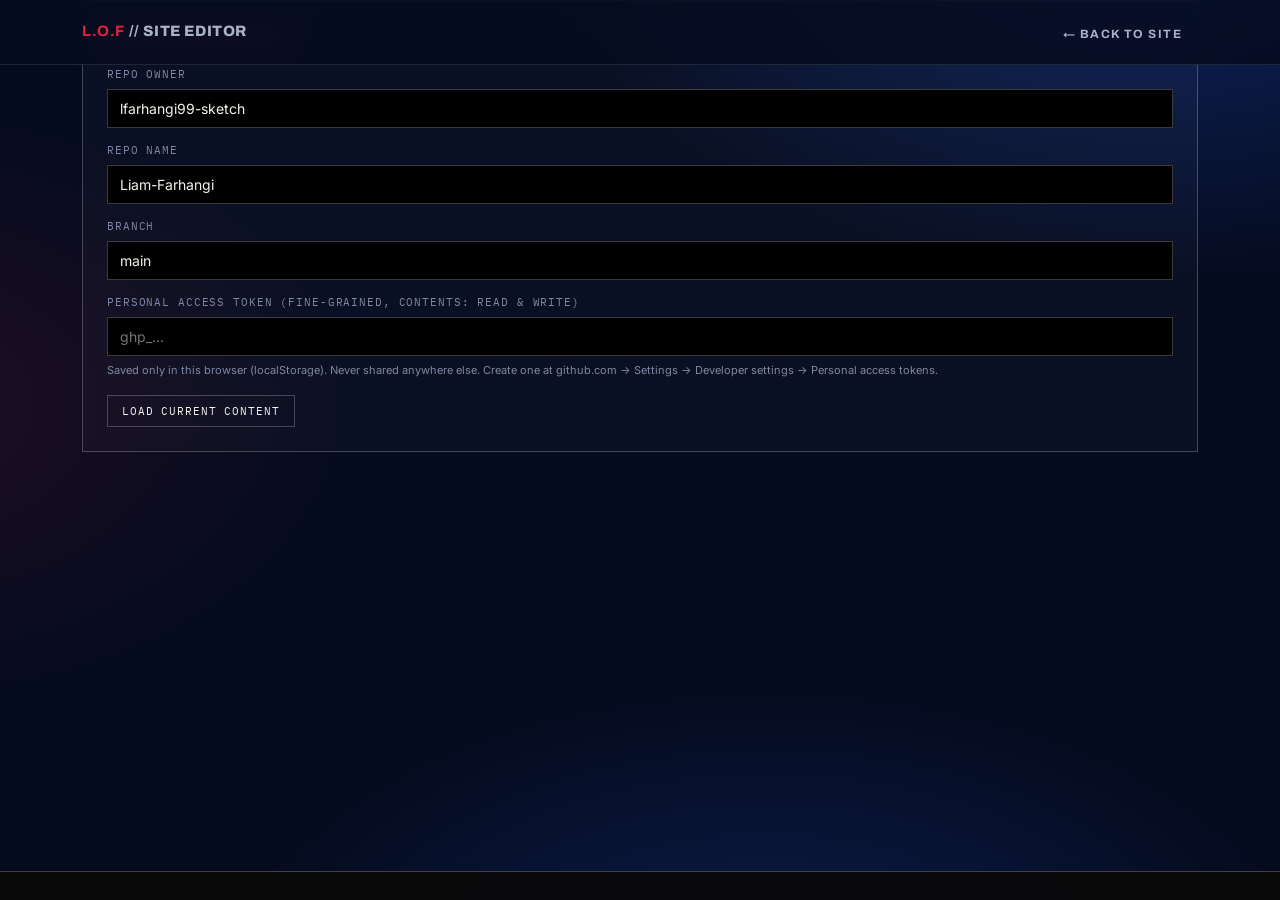
==== commit 3053c9e9: "Add files via upload" ====
--- a/admin.html
+++ b/admin.html
@@ -129,6 +129,13 @@
     </div>
 
     <div class="panel">
+      <h3>Advanced: Edit All Content (JSON)</h3>
+      <span class="drag-hint">Full control: timeline, statements, groups, links. Edit, then click Apply.</span>
+      <textarea id="raw_json" style="min-height:260px;font-family:var(--font-mono);font-size:12px;"></textarea>
+      <button class="add-btn" id="apply_json">Apply JSON to form</button>
+    </div>
+
+    <div class="panel">
       <h3>Contact</h3>
       <label>Intro line</label><textarea id="contact_lede"></textarea>
       <div class="row2">
@@ -169,7 +176,7 @@
 function apiBase() { const c = creds(); return `https://api.github.com/repos/${c.owner}/${c.repo}/contents/`; }
 function authHeaders() { const c = creds(); return { Authorization: "token " + c.token, Accept: "application/vnd.github+json" }; }
 
-// restore saved connection info
+// restore saved connection info (auto-login when a token is saved)
 ["owner","repo","branch","token"].forEach(id => { const v = localStorage.getItem("lof_"+id); if (v) $(id).value = v; });
 
 $("loadBtn").addEventListener("click", async () => {
@@ -192,7 +199,15 @@
   }
 });
 
+let rawDirty = false;
+$("raw_json").addEventListener("input", () => { rawDirty = true; });
+function fillRaw() { rawDirty = false; $("raw_json").value = JSON.stringify(content, null, 2); }
+$("apply_json").addEventListener("click", () => {
+  try { content = JSON.parse($("raw_json").value); fillForm(); statusEl.textContent = "JSON applied. Click Publish to save."; }
+  catch (e) { statusEl.textContent = "JSON error: " + e.message; }
+});
 function fillForm() {
+  fillRaw();
   $("theme_accent").value = content.theme.accent || "#E10600";
   $("theme_accentDim").value = content.theme.accentDim || "#9C0400";
 
@@ -459,6 +474,7 @@
 }
 
 $("publishBtn").addEventListener("click", async () => {
+  if (rawDirty && !confirm("The JSON box has unapplied edits. Publish without them?")) return;
   collectForm();
   statusEl.textContent = "Publishing...";
   try {
@@ -492,6 +508,7 @@
   if (!res.ok) { const err = await res.json().catch(() => ({})); throw new Error("Failed to save " + path + ": " + (err.message || res.status)); }
   return res.json();
 }
+if(localStorage.getItem('lof_token')){$('loadBtn').click();}
 </script>
 </body>
 </html>
--- a/style.css
+++ b/style.css
@@ -1,9 +1,9 @@
 @import url('https://fonts.googleapis.com/css2?family=Archivo:wght@500;700;800;900&family=Inter:wght@400;500;600&family=IBM+Plex+Mono:wght@400;500;600&display=swap');
-:root{--bg:#0a0a0a;--panel:#111;--paper:#f4f4f2;--paper-dim:#a0a3a2;--accent:#19d3c5;--accent-dim:#0e9c91;--steel:#6d7170;--line:rgba(244,244,242,.10);--line-strong:rgba(244,244,242,.22);--ease:cubic-bezier(.2,.7,.2,1);--font-display:'Archivo',sans-serif;--font-body:'Inter',sans-serif;--font-mono:'IBM Plex Mono',monospace}
+:root{--bg:#050b1f;--panel:#0b1736;--paper:#f6f3ec;--paper-dim:#a9b2c8;--accent:#e8223b;--accent-dim:#a32638;--blue:#12307a;--steel:#7d88a6;--line:rgba(246,243,236,.11);--line-strong:rgba(246,243,236,.24);--gloss:linear-gradient(160deg,#ff6b7b 0%,#e8223b 38%,#a32638 100%);--ease:cubic-bezier(.2,.7,.2,1);--font-display:'Archivo',sans-serif;--font-body:'Inter',sans-serif;--font-mono:'IBM Plex Mono',monospace}
 *{margin:0;padding:0;box-sizing:border-box}html{scroll-behavior:smooth}
 body{background:var(--bg);color:var(--paper);font-family:var(--font-body);line-height:1.55;-webkit-font-smoothing:antialiased;overflow-x:hidden;
-background-image:radial-gradient(900px 500px at 85% -5%,rgba(25,211,197,.13),transparent 60%),radial-gradient(700px 400px at -10% 40%,rgba(25,211,197,.06),transparent 60%);background-attachment:fixed}
-a{color:inherit}::selection{background:var(--accent);color:#04110f}
+background-image:radial-gradient(1000px 600px at 90% -10%,rgba(18,48,122,.75),transparent 62%),radial-gradient(800px 500px at -10% 45%,rgba(232,34,59,.12),transparent 60%),radial-gradient(900px 500px at 60% 110%,rgba(18,48,122,.5),transparent 60%);background-attachment:fixed}
+a{color:inherit}::selection{background:var(--accent);color:#fff}
 .wrap{max-width:1180px;margin:0 auto;padding:0 32px}
 #progress{position:fixed;top:0;left:0;height:3px;width:100%;background:var(--accent);transform:scaleX(0);transform-origin:left;z-index:100}
 nav{position:fixed;top:0;left:0;right:0;z-index:50;background:rgba(10,10,10,.8);backdrop-filter:blur(14px);border-bottom:1px solid var(--line);transition:transform .45s var(--ease)}
@@ -13,18 +13,20 @@
 .nav-links{display:flex;gap:6px;list-style:none}
 .nav-links a{font-family:var(--font-display);font-weight:700;font-size:12px;letter-spacing:.12em;text-decoration:none;color:var(--paper-dim);text-transform:uppercase;padding:9px 16px;border-radius:99px;transition:all .25s var(--ease)}
 .nav-links a:hover{color:var(--paper);background:rgba(244,244,242,.07)}
-.nav-links a.active{color:#04110f;background:var(--accent)}
+.nav-links a.active{color:#fff;background:var(--gloss);box-shadow:inset 0 1px 0 rgba(255,255,255,.4)}
 @media(max-width:760px){.nav-links{gap:0}.nav-links a{padding:8px 9px;font-size:10px}.nav-mark{display:none}}
 main{padding:150px 0 70px;min-height:100vh;background-repeat:no-repeat}
 .sheet-label{display:flex;align-items:center;gap:14px;font-family:var(--font-mono);font-size:12px;letter-spacing:.16em;text-transform:uppercase;color:var(--steel);margin-bottom:26px}
 .sheet-label .num{color:var(--accent);font-weight:600}.sheet-label .rule{flex:1;height:1px;background:var(--line-strong)}
 .title-block{border:1px solid var(--line-strong);border-radius:14px;overflow:hidden;background:rgba(244,244,242,.025);font-family:var(--font-mono)}
 .tb-row{display:grid;grid-template-columns:repeat(auto-fit,minmax(140px,1fr));border-bottom:1px solid var(--line-strong)}.tb-row:last-child{border-bottom:none}
-.tb-cell{padding:14px 18px;border-right:1px solid var(--line-strong);transition:background .3s}.tb-cell:hover{background:rgba(25,211,197,.06)}.tb-cell:last-child{border-right:none}
+.tb-cell{padding:14px 18px;border-right:1px solid var(--line-strong);transition:background .3s}.tb-cell:hover{background:rgba(232,34,59,.06)}.tb-cell:last-child{border-right:none}
 .tb-cell .k{font-size:10px;letter-spacing:.12em;color:var(--steel);text-transform:uppercase;display:block;margin-bottom:4px}
 .tb-cell .v{font-size:13px;color:var(--paper);font-weight:500}.tb-cell .v.accent{color:var(--accent)}
 h1.name{font-family:var(--font-display);font-weight:900;font-size:clamp(52px,11vw,150px);line-height:.9;letter-spacing:-.035em;text-transform:uppercase;margin-bottom:14px;translate:0 calc(var(--sy,0)*-.08px)}
-h1.name .last{color:transparent;-webkit-text-stroke:2px var(--accent)}
+h1.name span:first-child{background:linear-gradient(180deg,#fff 20%,#cfc9bb);-webkit-background-clip:text;background-clip:text;color:transparent}
+h1.name .last{background:linear-gradient(110deg,#a32638 0%,#e8223b 30%,#ff9aa6 46%,#e8223b 60%,#a32638 100%);background-size:250% 100%;-webkit-background-clip:text;background-clip:text;color:transparent;animation:sheen 6s ease-in-out infinite}
+@keyframes sheen{0%,100%{background-position:100% 0}50%{background-position:0 0}}
 .hero-role{font-family:var(--font-display);font-weight:700;font-size:clamp(16px,2.4vw,26px);color:var(--paper-dim);text-transform:uppercase;letter-spacing:.04em;margin-bottom:40px}
 .hero-eyebrow{font-family:var(--font-mono);font-size:12px;letter-spacing:.18em;color:var(--accent);text-transform:uppercase;margin-bottom:22px;display:flex;align-items:center;gap:12px}
 .hero-eyebrow::before{content:'';width:34px;height:2px;background:var(--accent)}
@@ -33,11 +35,11 @@
 h2.head{font-family:var(--font-display);font-weight:900;font-size:clamp(30px,5vw,56px);text-transform:uppercase;letter-spacing:-.02em;line-height:1;margin-bottom:16px}
 .lede{max-width:640px;color:var(--paper-dim);font-size:17px;margin-bottom:52px}
 .btn{font-family:var(--font-display);font-weight:800;font-size:13px;letter-spacing:.1em;text-transform:uppercase;padding:16px 28px;border-radius:99px;text-decoration:none;display:inline-flex;align-items:center;gap:10px;border:1px solid var(--line-strong);transition:all .3s var(--ease)}
-.btn.primary{background:var(--accent);color:#04110f;border-color:var(--accent)}.btn.primary:hover{background:var(--paper);border-color:var(--paper);transform:translateY(-3px)}
+.btn.primary{background:var(--gloss);box-shadow:inset 0 1px 0 rgba(255,255,255,.45),0 10px 30px -10px rgba(232,34,59,.7);color:#fff;border-color:var(--accent)}.btn.primary:hover{background:var(--paper);border-color:var(--paper);transform:translateY(-3px)}
 .btn.ghost:hover{border-color:var(--accent);color:var(--accent);transform:translateY(-3px)}
-.hero-cta{display:flex;gap:14px;flex-wrap:wrap;margin-top:8px}
-.stats{display:grid;grid-template-columns:repeat(auto-fit,minmax(180px,1fr));gap:2px;margin-top:80px;border-top:1px solid var(--line-strong)}
-.stat{padding:34px 8px 10px}.stat .n{font-family:var(--font-display);font-weight:900;font-size:clamp(44px,6vw,80px);line-height:1;color:var(--accent);letter-spacing:-.03em}
+.hero-cta{display:flex;gap:14px;flex-wrap:wrap;margin-top:30px}
+.stats{display:grid;grid-template-columns:repeat(3,1fr);text-align:center;gap:2px;margin-top:80px;border-top:1px solid var(--line-strong)}
+.stat{padding:34px 12px 10px}.stat .n{background:linear-gradient(180deg,#fff,#cfc9bb);-webkit-background-clip:text;background-clip:text;color:transparent;font-family:var(--font-display);font-weight:900;font-size:clamp(44px,6vw,80px);line-height:1;letter-spacing:-.03em}
 .stat .l{font-family:var(--font-mono);font-size:11px;letter-spacing:.12em;text-transform:uppercase;color:var(--steel);margin-top:8px}
 .marquee{overflow:hidden;border-block:1px solid var(--line-strong);padding:22px 0;margin:70px -32px 90px;-webkit-mask-image:linear-gradient(90deg,transparent,#000 8%,#000 92%,transparent);mask-image:linear-gradient(90deg,transparent,#000 8%,#000 92%,transparent)}
 .marquee-track{display:flex;gap:56px;width:max-content;animation:slide 45s linear infinite}.marquee:hover .marquee-track{animation-play-state:paused}
@@ -50,23 +52,23 @@
 .tag-row{display:flex;flex-wrap:wrap;gap:8px}
 .tag{font-family:var(--font-mono);font-size:11px;padding:7px 13px;border:1px solid var(--line-strong);border-radius:99px;color:var(--paper-dim);transition:all .25s var(--ease)}.tag:hover{border-color:var(--accent);color:var(--accent);transform:translateY(-2px)}
 .xp-item{border-top:1px solid var(--line-strong);padding:38px 12px;display:grid;grid-template-columns:240px 1fr;gap:34px;transition:background .4s,padding-left .4s var(--ease)}
-.xp-item:hover{background:rgba(25,211,197,.04);padding-left:26px}.xp-item:last-child{border-bottom:1px solid var(--line-strong)}
+.xp-item:hover{background:rgba(232,34,59,.04);padding-left:26px}.xp-item:last-child{border-bottom:1px solid var(--line-strong)}
 @media(max-width:720px){.xp-item{grid-template-columns:1fr;gap:10px}}
 .xp-meta .role{font-family:var(--font-display);font-weight:800;font-size:20px;margin-bottom:4px}.xp-meta .org{color:var(--accent);font-family:var(--font-mono);font-size:12px;margin-bottom:6px}
 .xp-meta .dates{font-family:var(--font-mono);font-size:11px;color:var(--steel)}
 .xp-body ul{list-style:none}.xp-body li{position:relative;padding-left:22px;margin-bottom:11px;color:var(--paper-dim);font-size:15px}.xp-body li::before{content:'→';position:absolute;left:0;color:var(--accent)}
 .proj-grid{display:grid;grid-template-columns:1fr 1fr;gap:20px;max-width:1180px;margin:0 auto;padding:0 32px}@media(max-width:760px){.proj-grid{grid-template-columns:1fr}}
 .proj-card{background:var(--panel);border:1px solid var(--line-strong);border-radius:18px;padding:34px;overflow:hidden;transition:transform .45s var(--ease),border-color .3s,box-shadow .45s}
-.proj-card:hover{transform:translateY(-8px);border-color:var(--accent);box-shadow:0 24px 60px -20px rgba(25,211,197,.35)}
+.proj-card:hover{transform:translateY(-8px);border-color:var(--accent);box-shadow:0 24px 60px -20px rgba(232,34,59,.35)}
 .proj-card .ptitle{font-family:var(--font-display);font-weight:900;font-size:24px;text-transform:uppercase;margin-bottom:4px}
 .proj-card .prole{font-family:var(--font-mono);font-size:11px;color:var(--accent);text-transform:uppercase;letter-spacing:.08em;margin-bottom:18px}
 .proj-card p{color:var(--paper-dim);font-size:14.5px;margin-bottom:10px}.proj-card .stack{margin-top:18px;font-family:var(--font-mono);font-size:11px;color:var(--steel)}
 .fcf-grid{display:grid;grid-template-columns:repeat(2,1fr);gap:20px}@media(max-width:720px){.fcf-grid{grid-template-columns:1fr}}
 .fcf{border:1px solid var(--line-strong);border-radius:16px;overflow:hidden;background:var(--panel);transition:border-color .3s,transform .4s var(--ease)}.fcf:hover{border-color:var(--accent);transform:translateY(-5px)}
-.fcf-head{display:flex;align-items:center;gap:10px;font-family:var(--font-display);font-weight:800;font-size:13px;letter-spacing:.1em;text-transform:uppercase;padding:15px 20px;border-bottom:1px solid var(--line-strong);background:rgba(25,211,197,.07)}
+.fcf-head{display:flex;align-items:center;gap:10px;font-family:var(--font-display);font-weight:800;font-size:13px;letter-spacing:.1em;text-transform:uppercase;padding:15px 20px;border-bottom:1px solid var(--line-strong);background:rgba(232,34,59,.07)}
 .fcf-head .sym{color:var(--accent)}.fcf-body{padding:20px;display:flex;flex-wrap:wrap;gap:8px}.fcf-body .tag{color:var(--paper)}
 .contact-block{display:grid;grid-template-columns:1fr 1fr;border:1px solid var(--line-strong);border-radius:18px;overflow:hidden}@media(max-width:720px){.contact-block{grid-template-columns:1fr}}
-.contact-cell{padding:34px;border-right:1px solid var(--line-strong);border-bottom:1px solid var(--line-strong);transition:background .3s}.contact-cell:hover{background:rgba(25,211,197,.06)}.contact-cell:nth-child(2n){border-right:none}
+.contact-cell{padding:34px;border-right:1px solid var(--line-strong);border-bottom:1px solid var(--line-strong);transition:background .3s}.contact-cell:hover{background:rgba(232,34,59,.06)}.contact-cell:nth-child(2n){border-right:none}
 .contact-cell .k{font-family:var(--font-mono);font-size:10px;letter-spacing:.12em;color:var(--steel);text-transform:uppercase;margin-bottom:8px;display:block}
 .contact-cell .v{font-size:20px;font-weight:700;font-family:var(--font-display);text-decoration:none}.contact-cell a.v:hover{color:var(--accent)}
 footer{padding:50px 0 80px;text-align:center;font-family:var(--font-mono);font-size:11px;color:var(--steel);letter-spacing:.08em}
@@ -76,3 +78,20 @@
 main.align-center .about-grid,main.align-center .proj-grid,main.align-center .xp-item,main.align-center .contact-block{text-align:left}
 .rv{opacity:0;transform:translateY(34px);transition:opacity .9s var(--ease),transform .9s var(--ease);transition-delay:var(--d,0s)}.rv.in{opacity:1;transform:none}
 @media(prefers-reduced-motion:reduce){*{animation-duration:.01ms!important;transition-duration:.01ms!important}.rv{opacity:1;transform:none}.marquee-track{animation:none}}
+
+.pnum{font-family:var(--font-display);font-weight:900;font-size:56px;line-height:1;background:var(--gloss);-webkit-background-clip:text;background-clip:text;color:transparent;margin-bottom:14px}
+.chips{display:flex;flex-wrap:wrap;gap:8px;margin-top:18px}.proj-card .chips .tag{color:var(--paper)}
+.fcf-text{width:100%;color:var(--paper-dim);font-size:14px;margin-bottom:6px}
+.proj-card{background:linear-gradient(160deg,rgba(18,48,122,.35),var(--panel) 60%)}.fcf{background:linear-gradient(160deg,rgba(18,48,122,.3),var(--panel) 65%)}
+nav{background:rgba(5,11,31,.82)}.marquee span::after{background:var(--gloss)}
+
+@media(max-width:600px){.stats{grid-template-columns:1fr}}
+.admin-btn{border:1px solid var(--line-strong);margin-left:8px}.admin-btn:hover{border-color:var(--accent)!important;color:var(--accent)!important}
+.sheet-label.grp{margin-top:48px;margin-bottom:6px}
+.timeline{position:relative;padding-left:34px;border-left:2px solid var(--line-strong);margin-left:6px}
+.tl-item{position:relative;padding:0 0 44px;display:grid;grid-template-columns:150px 1fr;gap:24px}
+.tl-item::before{content:'';position:absolute;left:-43px;top:6px;width:16px;height:16px;border-radius:50%;background:var(--gloss);box-shadow:0 0 0 5px rgba(232,34,59,.18)}
+.tl-date{font-family:var(--font-mono);font-size:12px;letter-spacing:.08em;color:var(--accent);padding-top:5px}
+.tl-body h3{font-family:var(--font-display);font-weight:800;font-size:22px;margin-bottom:6px}.tl-body p{color:var(--paper-dim);margin-bottom:12px;max-width:640px}
+.tl-links{display:flex;flex-wrap:wrap;gap:18px;margin-top:14px}.tl-links a{font-family:var(--font-mono);font-size:12px;letter-spacing:.06em;color:var(--paper);text-decoration:none;border-bottom:1px solid var(--accent);padding-bottom:2px;transition:color .2s}.tl-links a:hover{color:var(--accent)}
+@media(max-width:700px){.tl-item{grid-template-columns:1fr;gap:4px}}
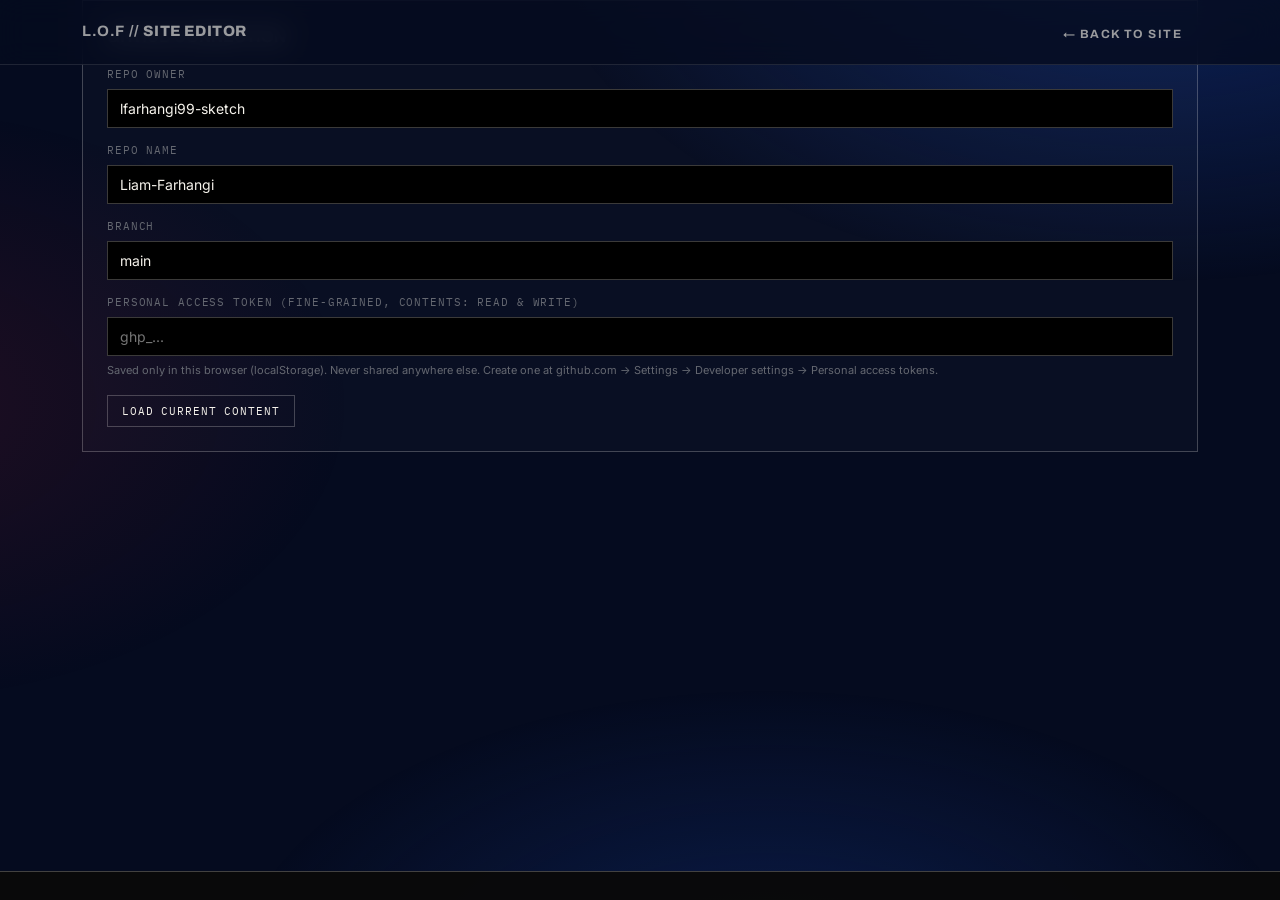
==== commit dbcae3cb: "Add files via upload" ====
--- a/admin.html
+++ b/admin.html
@@ -4,6 +4,9 @@
 <meta charset="UTF-8">
 <meta name="viewport" content="width=device-width, initial-scale=1.0">
 <title>Site Editor — L.O.F</title>
+<link rel="preconnect" href="https://fonts.googleapis.com">
+<link rel="preconnect" href="https://fonts.gstatic.com" crossorigin>
+<link rel="stylesheet" href="https://fonts.googleapis.com/css2?family=Archivo:wght@500;700;800;900&family=Inter:wght@400;500;600&family=IBM+Plex+Mono:wght@400;500;600&display=swap">
 <link rel="stylesheet" href="style.css">
 <style>
   main{ padding:100px 0 80px; max-width:820px; margin:0 auto; }
@@ -42,6 +45,11 @@
   .item.dragging{ opacity:0.35; outline:2px dashed var(--accent); }
   .item.drag-over{ outline:2px solid var(--accent); outline-offset:3px; transform:scale(1.01); background:rgba(25,211,197,0.06); }
   .drag-hint{ font-family:var(--font-mono); font-size:11px; color:var(--steel); margin-bottom:4px; display:block; }
+  .row3{display:grid;grid-template-columns:repeat(3,1fr);gap:16px}@media(max-width:600px){.row3{grid-template-columns:1fr 1fr}}
+  .pal-grid{display:grid;grid-template-columns:repeat(auto-fill,minmax(150px,1fr));gap:12px;margin:14px 0 6px}
+  .pal{all:unset;box-sizing:border-box;cursor:pointer;border:1px solid var(--line-strong);border-radius:14px;padding:12px;display:grid;gap:10px;transition:border-color .2s,transform .2s}
+  .pal:hover{transform:translateY(-3px);border-color:var(--accent)}.pal.on{border-color:var(--accent);box-shadow:0 0 0 2px var(--accent)}
+  .pal .sw{display:flex;height:34px;border-radius:8px;overflow:hidden}.pal .sw i{flex:1}.pal b{font-family:var(--font-mono);font-size:11px;letter-spacing:.06em;font-weight:500;color:var(--paper)}
 </style>
 </head>
 <body>
@@ -71,10 +79,16 @@
 
   <div id="editor" style="display:none;">
     <div class="panel">
-      <h3>Theme Colors</h3>
-      <div class="row2">
+      <h3>Color Palette</h3>
+      <span class="drag-hint">Pick a preset, then fine-tune any color below. The page previews it live.</span>
+      <div id="palettes" class="pal-grid"></div>
+      <div class="row3">
         <div><label>Accent</label><input type="color" id="theme_accent"></div>
-        <div><label>Accent (hover/dim)</label><input type="color" id="theme_accentDim"></div>
+        <div><label>Accent (dark)</label><input type="color" id="theme_accentDim"></div>
+        <div><label>Background</label><input type="color" id="theme_bg"></div>
+        <div><label>Cards</label><input type="color" id="theme_panel"></div>
+        <div><label>Text</label><input type="color" id="theme_paper"></div>
+        <div><label>Glow (secondary)</label><input type="color" id="theme_blue"></div>
       </div>
     </div>
 
@@ -201,6 +215,29 @@
 
 let rawDirty = false;
 $("raw_json").addEventListener("input", () => { rawDirty = true; });
+const THEME_KEYS = ["accent", "accentDim", "bg", "panel", "paper", "blue"];
+const PALETTES = [
+  { n: "Red Bull Japan (default)", c: { accent: "#E8223B", accentDim: "#A32638", bg: "#050B1F", panel: "#0B1736", paper: "#F6F3EC", blue: "#12307A" } },
+  { n: "Stevens", c: { accent: "#C42E45", accentDim: "#A32638", bg: "#111316", panel: "#1B1E23", paper: "#F2F2F2", blue: "#5B5F66" } },
+  { n: "Black & White", c: { accent: "#FFFFFF", accentDim: "#BDBDBD", bg: "#000000", panel: "#0D0D0D", paper: "#F5F5F5", blue: "#3A3A3A" } },
+  { n: "Teal & Black", c: { accent: "#19D3C5", accentDim: "#0E9C91", bg: "#050505", panel: "#0C1111", paper: "#F2F7F6", blue: "#0B3B38" } },
+  { n: "Corporate Blue", c: { accent: "#3B82F6", accentDim: "#1D4ED8", bg: "#0B1120", panel: "#131C31", paper: "#F1F5F9", blue: "#1E3A8A" } },
+  { n: "Navy & Gold", c: { accent: "#D4AF37", accentDim: "#9C7F1F", bg: "#0A1020", panel: "#111A30", paper: "#F5F1E6", blue: "#1B2F6B" } },
+  { n: "Aerospace Orange", c: { accent: "#FF6A13", accentDim: "#C24A00", bg: "#0A0A0C", panel: "#151517", paper: "#F5F1EA", blue: "#4A2A10" } },
+  { n: "Forest Green", c: { accent: "#3DDC84", accentDim: "#1E9E5A", bg: "#06100B", panel: "#0D1A12", paper: "#EEF6F0", blue: "#0F3D26" } }
+];
+function hexRgb(h) { h = h.replace("#", ""); const n = parseInt(h, 16); return [(n >> 16) & 255, (n >> 8) & 255, n & 255]; }
+function applyThemeLive() {
+  const r = document.documentElement.style, T = {};
+  THEME_KEYS.forEach((k) => { T[k] = $("theme_" + k).value; });
+  r.setProperty("--accent", T.accent); r.setProperty("--accent-dim", T.accentDim); r.setProperty("--bg", T.bg); r.setProperty("--panel", T.panel); r.setProperty("--paper", T.paper); r.setProperty("--blue", T.blue);
+  r.setProperty("--accent-rgb", hexRgb(T.accent).join(",")); r.setProperty("--blue-rgb", hexRgb(T.blue).join(",")); r.setProperty("--paper-rgb", hexRgb(T.paper).join(",")); r.setProperty("--bg-rgb", hexRgb(T.bg).join(","));
+  const [R, G, B] = hexRgb(T.accent); r.setProperty("--on-accent", 0.299 * R + 0.587 * G + 0.114 * B > 150 ? "#0a0a0a" : "#fff");
+  document.querySelectorAll(".pal").forEach((p, i) => p.classList.toggle("on", THEME_KEYS.every((k) => PALETTES[i].c[k].toLowerCase() === T[k].toLowerCase())));
+}
+$("palettes").innerHTML = PALETTES.map((p, i) => `<button class="pal" data-i="${i}"><span class="sw">${["bg", "panel", "blue", "accentDim", "accent", "paper"].map((k) => `<i style="background:${p.c[k]}"></i>`).join("")}</span><b>${p.n}</b></button>`).join("");
+$("palettes").addEventListener("click", (e) => { const b = e.target.closest(".pal"); if (!b) return; const c = PALETTES[+b.dataset.i].c; THEME_KEYS.forEach((k) => { $("theme_" + k).value = c[k]; }); applyThemeLive(); statusEl.textContent = "Palette applied. Click Publish to save."; });
+THEME_KEYS.forEach((k) => $("theme_" + k).addEventListener("input", applyThemeLive));
 function fillRaw() { rawDirty = false; $("raw_json").value = JSON.stringify(content, null, 2); }
 $("apply_json").addEventListener("click", () => {
   try { content = JSON.parse($("raw_json").value); fillForm(); statusEl.textContent = "JSON applied. Click Publish to save."; }
@@ -208,8 +245,9 @@
 });
 function fillForm() {
   fillRaw();
-  $("theme_accent").value = content.theme.accent || "#E10600";
-  $("theme_accentDim").value = content.theme.accentDim || "#9C0400";
+  const T = Object.assign({}, PALETTES[0].c, content.theme);
+  THEME_KEYS.forEach((k) => { $("theme_" + k).value = T[k]; });
+  applyThemeLive();
 
   const a = content.about;
   $("about_eyebrow").value = a.eyebrow;
@@ -449,8 +487,7 @@
 function escHtml(s) { return String(s == null ? "" : s).replace(/</g, "&lt;"); }
 
 function collectForm() {
-  content.theme.accent = $("theme_accent").value;
-  content.theme.accentDim = $("theme_accentDim").value;
+  THEME_KEYS.forEach((k) => { content.theme[k] = $("theme_" + k).value; });
 
   const a = content.about;
   a.eyebrow = $("about_eyebrow").value;
--- a/style.css
+++ b/style.css
@@ -1,9 +1,10 @@
-@import url('https://fonts.googleapis.com/css2?family=Archivo:wght@500;700;800;900&family=Inter:wght@400;500;600&family=IBM+Plex+Mono:wght@400;500;600&display=swap');
-:root{--bg:#050b1f;--panel:#0b1736;--paper:#f6f3ec;--paper-dim:#a9b2c8;--accent:#e8223b;--accent-dim:#a32638;--blue:#12307a;--steel:#7d88a6;--line:rgba(246,243,236,.11);--line-strong:rgba(246,243,236,.24);--gloss:linear-gradient(160deg,#ff6b7b 0%,#e8223b 38%,#a32638 100%);--ease:cubic-bezier(.2,.7,.2,1);--font-display:'Archivo',sans-serif;--font-body:'Inter',sans-serif;--font-mono:'IBM Plex Mono',monospace}
+:root{--bg:#050b1f;--panel:#0b1736;--paper:#f6f3ec;--accent:var(--accent);--accent-dim:var(--accent-dim);--blue:#12307a;--accent-rgb:232,34,59;--blue-rgb:18,48,122;--paper-rgb:246,243,236;--bg-rgb:5,11,31;--on-accent:#fff;
+--paper-dim:color-mix(in srgb,var(--paper) 62%,var(--bg));--steel:color-mix(in srgb,var(--paper) 40%,var(--bg));--line:rgba(var(--paper-rgb),.11);--line-strong:rgba(var(--paper-rgb),.24);
+--gloss:linear-gradient(160deg,color-mix(in srgb,var(--accent) 62%,#fff) 0%,var(--accent) 38%,var(--accent-dim) 100%);--ease:cubic-bezier(.2,.7,.2,1);--font-display:'Archivo',sans-serif;--font-body:'Inter',sans-serif;--font-mono:'IBM Plex Mono',monospace}
 *{margin:0;padding:0;box-sizing:border-box}html{scroll-behavior:smooth}
 body{background:var(--bg);color:var(--paper);font-family:var(--font-body);line-height:1.55;-webkit-font-smoothing:antialiased;overflow-x:hidden;
-background-image:radial-gradient(1000px 600px at 90% -10%,rgba(18,48,122,.75),transparent 62%),radial-gradient(800px 500px at -10% 45%,rgba(232,34,59,.12),transparent 60%),radial-gradient(900px 500px at 60% 110%,rgba(18,48,122,.5),transparent 60%);background-attachment:fixed}
-a{color:inherit}::selection{background:var(--accent);color:#fff}
+}
+a{color:inherit}::selection{background:var(--accent);color:var(--on-accent)}
 .wrap{max-width:1180px;margin:0 auto;padding:0 32px}
 #progress{position:fixed;top:0;left:0;height:3px;width:100%;background:var(--accent);transform:scaleX(0);transform-origin:left;z-index:100}
 nav{position:fixed;top:0;left:0;right:0;z-index:50;background:rgba(10,10,10,.8);backdrop-filter:blur(14px);border-bottom:1px solid var(--line);transition:transform .45s var(--ease)}
@@ -13,19 +14,19 @@
 .nav-links{display:flex;gap:6px;list-style:none}
 .nav-links a{font-family:var(--font-display);font-weight:700;font-size:12px;letter-spacing:.12em;text-decoration:none;color:var(--paper-dim);text-transform:uppercase;padding:9px 16px;border-radius:99px;transition:all .25s var(--ease)}
 .nav-links a:hover{color:var(--paper);background:rgba(244,244,242,.07)}
-.nav-links a.active{color:#fff;background:var(--gloss);box-shadow:inset 0 1px 0 rgba(255,255,255,.4)}
+.nav-links a.active{color:var(--on-accent);background:var(--gloss);box-shadow:inset 0 1px 0 rgba(255,255,255,.4)}
 @media(max-width:760px){.nav-links{gap:0}.nav-links a{padding:8px 9px;font-size:10px}.nav-mark{display:none}}
 main{padding:150px 0 70px;min-height:100vh;background-repeat:no-repeat}
 .sheet-label{display:flex;align-items:center;gap:14px;font-family:var(--font-mono);font-size:12px;letter-spacing:.16em;text-transform:uppercase;color:var(--steel);margin-bottom:26px}
 .sheet-label .num{color:var(--accent);font-weight:600}.sheet-label .rule{flex:1;height:1px;background:var(--line-strong)}
 .title-block{border:1px solid var(--line-strong);border-radius:14px;overflow:hidden;background:rgba(244,244,242,.025);font-family:var(--font-mono)}
 .tb-row{display:grid;grid-template-columns:repeat(auto-fit,minmax(140px,1fr));border-bottom:1px solid var(--line-strong)}.tb-row:last-child{border-bottom:none}
-.tb-cell{padding:14px 18px;border-right:1px solid var(--line-strong);transition:background .3s}.tb-cell:hover{background:rgba(232,34,59,.06)}.tb-cell:last-child{border-right:none}
+.tb-cell{padding:14px 18px;border-right:1px solid var(--line-strong);transition:background .3s}.tb-cell:hover{background:rgba(var(--accent-rgb),.06)}.tb-cell:last-child{border-right:none}
 .tb-cell .k{font-size:10px;letter-spacing:.12em;color:var(--steel);text-transform:uppercase;display:block;margin-bottom:4px}
 .tb-cell .v{font-size:13px;color:var(--paper);font-weight:500}.tb-cell .v.accent{color:var(--accent)}
 h1.name{font-family:var(--font-display);font-weight:900;font-size:clamp(52px,11vw,150px);line-height:.9;letter-spacing:-.035em;text-transform:uppercase;margin-bottom:14px;translate:0 calc(var(--sy,0)*-.08px)}
-h1.name span:first-child{background:linear-gradient(180deg,#fff 20%,#cfc9bb);-webkit-background-clip:text;background-clip:text;color:transparent}
-h1.name .last{background:linear-gradient(110deg,#a32638 0%,#e8223b 30%,#ff9aa6 46%,#e8223b 60%,#a32638 100%);background-size:250% 100%;-webkit-background-clip:text;background-clip:text;color:transparent;animation:sheen 6s ease-in-out infinite}
+h1.name span:first-child{background:linear-gradient(180deg,var(--paper) 20%,color-mix(in srgb,var(--paper) 80%,var(--bg)));-webkit-background-clip:text;background-clip:text;color:transparent}
+h1.name .last{background:linear-gradient(110deg,var(--accent-dim) 0%,var(--accent) 30%,color-mix(in srgb,var(--accent) 50%,#fff) 46%,var(--accent) 60%,var(--accent-dim) 100%);background-size:250% 100%;-webkit-background-clip:text;background-clip:text;color:transparent;animation:sheen 6s ease-in-out infinite}
 @keyframes sheen{0%,100%{background-position:100% 0}50%{background-position:0 0}}
 .hero-role{font-family:var(--font-display);font-weight:700;font-size:clamp(16px,2.4vw,26px);color:var(--paper-dim);text-transform:uppercase;letter-spacing:.04em;margin-bottom:40px}
 .hero-eyebrow{font-family:var(--font-mono);font-size:12px;letter-spacing:.18em;color:var(--accent);text-transform:uppercase;margin-bottom:22px;display:flex;align-items:center;gap:12px}
@@ -35,11 +36,11 @@
 h2.head{font-family:var(--font-display);font-weight:900;font-size:clamp(30px,5vw,56px);text-transform:uppercase;letter-spacing:-.02em;line-height:1;margin-bottom:16px}
 .lede{max-width:640px;color:var(--paper-dim);font-size:17px;margin-bottom:52px}
 .btn{font-family:var(--font-display);font-weight:800;font-size:13px;letter-spacing:.1em;text-transform:uppercase;padding:16px 28px;border-radius:99px;text-decoration:none;display:inline-flex;align-items:center;gap:10px;border:1px solid var(--line-strong);transition:all .3s var(--ease)}
-.btn.primary{background:var(--gloss);box-shadow:inset 0 1px 0 rgba(255,255,255,.45),0 10px 30px -10px rgba(232,34,59,.7);color:#fff;border-color:var(--accent)}.btn.primary:hover{background:var(--paper);border-color:var(--paper);transform:translateY(-3px)}
+.btn.primary{background:var(--gloss);box-shadow:inset 0 1px 0 rgba(255,255,255,.45),0 10px 30px -10px rgba(var(--accent-rgb),.7);color:var(--on-accent);border-color:var(--accent)}.btn.primary:hover{background:var(--paper);border-color:var(--paper);transform:translateY(-3px)}
 .btn.ghost:hover{border-color:var(--accent);color:var(--accent);transform:translateY(-3px)}
 .hero-cta{display:flex;gap:14px;flex-wrap:wrap;margin-top:30px}
 .stats{display:grid;grid-template-columns:repeat(3,1fr);text-align:center;gap:2px;margin-top:80px;border-top:1px solid var(--line-strong)}
-.stat{padding:34px 12px 10px}.stat .n{background:linear-gradient(180deg,#fff,#cfc9bb);-webkit-background-clip:text;background-clip:text;color:transparent;font-family:var(--font-display);font-weight:900;font-size:clamp(44px,6vw,80px);line-height:1;letter-spacing:-.03em}
+.stat{padding:34px 12px 10px}.stat .n{background:linear-gradient(180deg,var(--paper),color-mix(in srgb,var(--paper) 80%,var(--bg)));-webkit-background-clip:text;background-clip:text;color:transparent;font-family:var(--font-display);font-weight:900;font-size:clamp(44px,6vw,80px);line-height:1;letter-spacing:-.03em}
 .stat .l{font-family:var(--font-mono);font-size:11px;letter-spacing:.12em;text-transform:uppercase;color:var(--steel);margin-top:8px}
 .marquee{overflow:hidden;border-block:1px solid var(--line-strong);padding:22px 0;margin:70px -32px 90px;-webkit-mask-image:linear-gradient(90deg,transparent,#000 8%,#000 92%,transparent);mask-image:linear-gradient(90deg,transparent,#000 8%,#000 92%,transparent)}
 .marquee-track{display:flex;gap:56px;width:max-content;animation:slide 45s linear infinite}.marquee:hover .marquee-track{animation-play-state:paused}
@@ -52,23 +53,23 @@
 .tag-row{display:flex;flex-wrap:wrap;gap:8px}
 .tag{font-family:var(--font-mono);font-size:11px;padding:7px 13px;border:1px solid var(--line-strong);border-radius:99px;color:var(--paper-dim);transition:all .25s var(--ease)}.tag:hover{border-color:var(--accent);color:var(--accent);transform:translateY(-2px)}
 .xp-item{border-top:1px solid var(--line-strong);padding:38px 12px;display:grid;grid-template-columns:240px 1fr;gap:34px;transition:background .4s,padding-left .4s var(--ease)}
-.xp-item:hover{background:rgba(232,34,59,.04);padding-left:26px}.xp-item:last-child{border-bottom:1px solid var(--line-strong)}
+.xp-item:hover{background:rgba(var(--accent-rgb),.04);padding-left:26px}.xp-item:last-child{border-bottom:1px solid var(--line-strong)}
 @media(max-width:720px){.xp-item{grid-template-columns:1fr;gap:10px}}
 .xp-meta .role{font-family:var(--font-display);font-weight:800;font-size:20px;margin-bottom:4px}.xp-meta .org{color:var(--accent);font-family:var(--font-mono);font-size:12px;margin-bottom:6px}
 .xp-meta .dates{font-family:var(--font-mono);font-size:11px;color:var(--steel)}
 .xp-body ul{list-style:none}.xp-body li{position:relative;padding-left:22px;margin-bottom:11px;color:var(--paper-dim);font-size:15px}.xp-body li::before{content:'→';position:absolute;left:0;color:var(--accent)}
 .proj-grid{display:grid;grid-template-columns:1fr 1fr;gap:20px;max-width:1180px;margin:0 auto;padding:0 32px}@media(max-width:760px){.proj-grid{grid-template-columns:1fr}}
 .proj-card{background:var(--panel);border:1px solid var(--line-strong);border-radius:18px;padding:34px;overflow:hidden;transition:transform .45s var(--ease),border-color .3s,box-shadow .45s}
-.proj-card:hover{transform:translateY(-8px);border-color:var(--accent);box-shadow:0 24px 60px -20px rgba(232,34,59,.35)}
+.proj-card:hover{transform:translateY(-8px);border-color:var(--accent);box-shadow:0 24px 60px -20px rgba(var(--accent-rgb),.35)}
 .proj-card .ptitle{font-family:var(--font-display);font-weight:900;font-size:24px;text-transform:uppercase;margin-bottom:4px}
 .proj-card .prole{font-family:var(--font-mono);font-size:11px;color:var(--accent);text-transform:uppercase;letter-spacing:.08em;margin-bottom:18px}
 .proj-card p{color:var(--paper-dim);font-size:14.5px;margin-bottom:10px}.proj-card .stack{margin-top:18px;font-family:var(--font-mono);font-size:11px;color:var(--steel)}
 .fcf-grid{display:grid;grid-template-columns:repeat(2,1fr);gap:20px}@media(max-width:720px){.fcf-grid{grid-template-columns:1fr}}
 .fcf{border:1px solid var(--line-strong);border-radius:16px;overflow:hidden;background:var(--panel);transition:border-color .3s,transform .4s var(--ease)}.fcf:hover{border-color:var(--accent);transform:translateY(-5px)}
-.fcf-head{display:flex;align-items:center;gap:10px;font-family:var(--font-display);font-weight:800;font-size:13px;letter-spacing:.1em;text-transform:uppercase;padding:15px 20px;border-bottom:1px solid var(--line-strong);background:rgba(232,34,59,.07)}
+.fcf-head{display:flex;align-items:center;gap:10px;font-family:var(--font-display);font-weight:800;font-size:13px;letter-spacing:.1em;text-transform:uppercase;padding:15px 20px;border-bottom:1px solid var(--line-strong);background:rgba(var(--accent-rgb),.07)}
 .fcf-head .sym{color:var(--accent)}.fcf-body{padding:20px;display:flex;flex-wrap:wrap;gap:8px}.fcf-body .tag{color:var(--paper)}
 .contact-block{display:grid;grid-template-columns:1fr 1fr;border:1px solid var(--line-strong);border-radius:18px;overflow:hidden}@media(max-width:720px){.contact-block{grid-template-columns:1fr}}
-.contact-cell{padding:34px;border-right:1px solid var(--line-strong);border-bottom:1px solid var(--line-strong);transition:background .3s}.contact-cell:hover{background:rgba(232,34,59,.06)}.contact-cell:nth-child(2n){border-right:none}
+.contact-cell{padding:34px;border-right:1px solid var(--line-strong);border-bottom:1px solid var(--line-strong);transition:background .3s}.contact-cell:hover{background:rgba(var(--accent-rgb),.06)}.contact-cell:nth-child(2n){border-right:none}
 .contact-cell .k{font-family:var(--font-mono);font-size:10px;letter-spacing:.12em;color:var(--steel);text-transform:uppercase;margin-bottom:8px;display:block}
 .contact-cell .v{font-size:20px;font-weight:700;font-family:var(--font-display);text-decoration:none}.contact-cell a.v:hover{color:var(--accent)}
 footer{padding:50px 0 80px;text-align:center;font-family:var(--font-mono);font-size:11px;color:var(--steel);letter-spacing:.08em}
@@ -76,22 +77,77 @@
 .proj-img{width:calc(100% + 68px);margin:-34px -34px 20px;height:200px;object-fit:cover;transition:transform .8s var(--ease)}.proj-card:hover .proj-img{transform:scale(1.06)}
 main.align-center{text-align:center}main.align-center .hero-cta,main.align-center .tag-row,main.align-center .sheet-label{justify-content:center}
 main.align-center .about-grid,main.align-center .proj-grid,main.align-center .xp-item,main.align-center .contact-block{text-align:left}
-.rv{opacity:0;transform:translateY(34px);transition:opacity .9s var(--ease),transform .9s var(--ease);transition-delay:var(--d,0s)}.rv.in{opacity:1;transform:none}
+.rv{opacity:.22;transform:translateY(26px);transition:opacity .9s var(--ease),transform .9s var(--ease);transition-delay:var(--d,0s)}.rv.in{opacity:1;transform:none}
 @media(prefers-reduced-motion:reduce){*{animation-duration:.01ms!important;transition-duration:.01ms!important}.rv{opacity:1;transform:none}.marquee-track{animation:none}}
 
 .pnum{font-family:var(--font-display);font-weight:900;font-size:56px;line-height:1;background:var(--gloss);-webkit-background-clip:text;background-clip:text;color:transparent;margin-bottom:14px}
 .chips{display:flex;flex-wrap:wrap;gap:8px;margin-top:18px}.proj-card .chips .tag{color:var(--paper)}
 .fcf-text{width:100%;color:var(--paper-dim);font-size:14px;margin-bottom:6px}
-.proj-card{background:linear-gradient(160deg,rgba(18,48,122,.35),var(--panel) 60%)}.fcf{background:linear-gradient(160deg,rgba(18,48,122,.3),var(--panel) 65%)}
-nav{background:rgba(5,11,31,.82)}.marquee span::after{background:var(--gloss)}
+.proj-card{background:linear-gradient(160deg,rgba(var(--blue-rgb),.35),var(--panel) 60%)}.fcf{background:linear-gradient(160deg,rgba(var(--blue-rgb),.3),var(--panel) 65%)}
+nav{background:rgba(var(--bg-rgb),.82)}.marquee span::after{background:var(--gloss)}
 
 @media(max-width:600px){.stats{grid-template-columns:1fr}}
 .admin-btn{border:1px solid var(--line-strong);margin-left:8px}.admin-btn:hover{border-color:var(--accent)!important;color:var(--accent)!important}
 .sheet-label.grp{margin-top:48px;margin-bottom:6px}
 .timeline{position:relative;padding-left:34px;border-left:2px solid var(--line-strong);margin-left:6px}
 .tl-item{position:relative;padding:0 0 44px;display:grid;grid-template-columns:150px 1fr;gap:24px}
-.tl-item::before{content:'';position:absolute;left:-43px;top:6px;width:16px;height:16px;border-radius:50%;background:var(--gloss);box-shadow:0 0 0 5px rgba(232,34,59,.18)}
+.tl-item::before{content:'';position:absolute;left:-43px;top:6px;width:16px;height:16px;border-radius:50%;background:var(--gloss);box-shadow:0 0 0 5px rgba(var(--accent-rgb),.18)}
 .tl-date{font-family:var(--font-mono);font-size:12px;letter-spacing:.08em;color:var(--accent);padding-top:5px}
 .tl-body h3{font-family:var(--font-display);font-weight:800;font-size:22px;margin-bottom:6px}.tl-body p{color:var(--paper-dim);margin-bottom:12px;max-width:640px}
 .tl-links{display:flex;flex-wrap:wrap;gap:18px;margin-top:14px}.tl-links a{font-family:var(--font-mono);font-size:12px;letter-spacing:.06em;color:var(--paper);text-decoration:none;border-bottom:1px solid var(--accent);padding-bottom:2px;transition:color .2s}.tl-links a:hover{color:var(--accent)}
 @media(max-width:700px){.tl-item{grid-template-columns:1fr;gap:4px}}
+
+/* accordion */
+.acc-head{all:unset;box-sizing:border-box;width:100%;cursor:pointer;display:flex;align-items:center;justify-content:space-between;gap:16px;color:inherit;font:inherit}
+.acc-head:focus-visible{outline:2px solid var(--accent);outline-offset:3px}
+.chev{flex:none;width:36px;height:36px;border-radius:50%;border:1px solid var(--line-strong);display:grid;place-items:center;font-size:22px;line-height:1;color:var(--accent);transition:transform .4s var(--ease),background .3s}
+.acc.open .chev{transform:rotate(45deg);background:var(--gloss);color:var(--on-accent);border-color:transparent}
+.acc-body{display:grid;grid-template-rows:0fr;transition:grid-template-rows .5s var(--ease)}.acc.open .acc-body{grid-template-rows:1fr}.acc-inner{overflow:hidden;min-height:0}
+.xp-item.acc{display:block;padding:0}.xp-item.acc:hover{padding-left:0;background:rgba(var(--accent-rgb),.04)}.xp-item.acc .acc-head{padding:26px 14px}.xp-item.acc .xp-body{padding:0 14px 30px;max-width:900px}
+.proj-grid{align-items:start}.proj-card.acc{padding:0}.proj-card.acc .acc-head{padding:26px 28px}.ph{display:flex;align-items:center;gap:18px}.ph .pnum{font-size:38px;margin:0}
+.proj-card.acc .pb{padding:0 28px 30px}.proj-card.acc .proj-img{width:calc(100% + 56px);margin:0 -28px 20px}
+/* map */
+.map-chips{display:flex;flex-wrap:wrap;gap:8px;align-items:center;margin-bottom:16px}.chip{font-family:var(--font-mono);font-size:12px;letter-spacing:.08em;text-transform:uppercase;color:var(--paper-dim);background:none;border:1px solid var(--line-strong);border-radius:99px;padding:8px 16px;cursor:pointer;transition:all .25s var(--ease)}.chip:hover{border-color:var(--accent);color:var(--paper)}.chip.on{background:var(--gloss);color:var(--on-accent);border-color:transparent}.map-count{margin-left:auto;font-family:var(--font-mono);font-size:11px;color:var(--steel)}
+.map-grid{display:grid;grid-template-columns:1fr 300px;gap:20px}@media(max-width:900px){.map-grid{grid-template-columns:1fr}}
+.map-stage{position:relative;border:1px solid var(--line-strong);border-radius:18px;overflow:hidden;background:radial-gradient(600px 300px at 50% 40%,rgba(var(--blue-rgb),.55),var(--panel))}.map-stage.zoomed svg{cursor:grab}
+.map-stage svg{display:block;width:100%;height:auto;touch-action:pan-y}
+.states path{fill:rgba(var(--paper-rgb),.06);stroke:rgba(var(--paper-rgb),.28);stroke-width:.7;transition:fill .25s}.states path:hover{fill:rgba(var(--accent-rgb),.16)}
+.pin{cursor:pointer;outline:none}.pin .dot{fill:var(--accent);stroke:#fff;stroke-width:1.4;transition:transform .25s var(--ease)}.pin .ring{fill:none;stroke:var(--accent);stroke-width:1.5;transform-box:fill-box;transform-origin:center;animation:pulse 2.6s ease-out infinite;animation-delay:var(--d)}
+.pin .dot{transform-box:fill-box;transform-origin:center}.pin:hover .dot,.pin:focus .dot,.pin.sel .dot{transform:scale(1.7)}.pin.sel .dot{fill:#fff;stroke:var(--accent)}.pin.off{opacity:0;pointer-events:none}
+@keyframes pulse{0%{transform:scale(1);opacity:.8}100%{transform:scale(4);opacity:0}}
+.home .hdot{fill:var(--paper);stroke:var(--blue);stroke-width:3}.home .hring{fill:none;stroke:var(--paper);stroke-width:1.2;opacity:.6}.home text{font-family:var(--font-mono);font-size:11px;letter-spacing:.08em;fill:var(--paper)}
+.arc{fill:none;stroke:var(--accent);stroke-width:2;stroke-dasharray:1;stroke-dashoffset:1;opacity:0;pointer-events:none;filter:drop-shadow(0 0 4px rgba(var(--accent-rgb),.8))}.arc.go{opacity:1;animation:draw 1.1s var(--ease) forwards}@keyframes draw{to{stroke-dashoffset:0}}
+.map-tip{position:absolute;width:180px;padding:9px 12px;border-radius:10px;background:rgba(var(--bg-rgb),.95);border:1px solid var(--accent);font-size:12px;pointer-events:none;opacity:0;transform:translateY(6px);transition:opacity .2s,transform .2s;z-index:3}.map-tip.on{opacity:1;transform:none}.map-tip b{display:block;font-family:var(--font-display)}.map-tip span{color:var(--paper-dim);font-family:var(--font-mono);font-size:10px}
+.map-zoom{position:absolute;right:12px;bottom:12px;display:flex;flex-direction:column;gap:6px}.map-zoom button{width:34px;height:34px;border-radius:10px;border:1px solid var(--line-strong);background:rgba(var(--bg-rgb),.85);color:var(--paper);font-size:18px;cursor:pointer}.map-zoom button:hover{border-color:var(--accent);color:var(--accent)}
+.map-side{display:flex;flex-direction:column;gap:14px;min-height:0}.map-card{border:1px solid var(--line-strong);border-radius:16px;padding:20px;background:linear-gradient(160deg,rgba(var(--blue-rgb),.35),var(--panel))}.mc-k{font-family:var(--font-mono);font-size:10px;letter-spacing:.14em;color:var(--accent);margin-bottom:8px}.map-card h3{font-family:var(--font-display);font-weight:800;font-size:22px;margin-bottom:8px}.map-card p{color:var(--paper-dim);font-size:14px}.mc-tags{display:flex;flex-wrap:wrap;gap:6px;margin-top:12px}.mc-go{margin-top:14px;font-family:var(--font-mono);font-size:11px;color:var(--paper)}
+.map-list{list-style:none;max-height:280px;overflow:auto;border:1px solid var(--line-strong);border-radius:16px;padding:6px}.map-list button{all:unset;box-sizing:border-box;display:block;width:100%;padding:8px 12px;border-radius:10px;cursor:pointer;font-size:13px;color:var(--paper-dim)}.map-list button:hover{background:rgba(var(--paper-rgb),.06);color:var(--paper)}.map-list button.on{background:var(--gloss);color:var(--on-accent)}
+.map-note{margin-top:14px;font-family:var(--font-mono);font-size:11px;color:var(--steel)}
+
+.map-grid,.map-chips{display:none}.map-bar{display:flex;flex-wrap:wrap;gap:14px 24px;align-items:center;justify-content:space-between;margin-bottom:14px;min-height:46px}
+.home-pill{display:inline-flex;align-items:center;gap:10px;font-family:var(--font-mono);font-size:12px;letter-spacing:.08em;text-transform:uppercase;border:1px solid var(--line-strong);border-radius:99px;padding:9px 16px}.home-pill i{width:11px;height:11px;border-radius:50%;background:var(--paper);box-shadow:0 0 0 3px var(--blue)}
+.map-trip{font-family:var(--font-mono);font-size:12px;color:var(--paper-dim);display:grid;gap:2px;text-align:right}.map-trip b{color:var(--paper);font-family:var(--font-display);font-size:16px;letter-spacing:0}.map-trip span{color:var(--accent)}
+.map-tip{width:240px}.map-tip em{display:block;color:var(--accent);font-style:normal;font-family:var(--font-mono);font-size:10px;margin-top:4px}
+.tl-item.acc{display:grid;padding-bottom:10px}.tl-head h3{margin:0}.tl-head{padding:4px 0}.tl-body .acc-inner p{margin-top:6px}
+.tl-item .tl-date{padding-top:12px}.tl-item::before{top:14px}
+@media(max-width:700px){.tl-item.acc{grid-template-columns:1fr}}
+
+body::before{content:'';position:fixed;inset:0;z-index:-1;pointer-events:none;background:radial-gradient(1000px 600px at 90% -10%,rgba(var(--blue-rgb),.75),transparent 62%),radial-gradient(800px 500px at -10% 45%,rgba(var(--accent-rgb),.12),transparent 60%),radial-gradient(900px 500px at 60% 110%,rgba(var(--blue-rgb),.5),transparent 60%)}
+
+/* chevron drawn with CSS so the + and x stay perfectly centered */
+.chev{font-size:0;position:relative}.chev::before,.chev::after{content:'';position:absolute;left:50%;top:50%;width:14px;height:2px;background:currentColor;border-radius:2px;transform:translate(-50%,-50%)}.chev::after{transform:translate(-50%,-50%) rotate(90deg)}
+.acc-head{cursor:default;pointer-events:none}
+/* projects: pairs in a row share the same height */
+.proj-grid{align-items:stretch}.proj-card.acc{display:flex;flex-direction:column}
+/* skills logos */
+.tag .lg{display:inline-grid;place-items:center;vertical-align:middle;width:22px;height:22px;border-radius:6px;background:#f6f3ec;margin:-3px 8px -3px -6px}.tag .lg svg{width:15px;height:15px;display:block}.fcf-body .tag{display:inline-flex;align-items:center}
+.fcf-head{gap:0}
+/* map tooltip + pause offscreen */
+.map-tip{width:auto;max-width:220px;white-space:nowrap}.map-stage.paused .ring{animation-play-state:paused}
+/* mobile menu */
+.menu-btn{display:none;width:44px;height:44px;border-radius:12px;border:1px solid var(--line-strong);background:none;cursor:pointer;place-items:center;align-content:center;gap:5px}
+.menu-btn span{display:block;width:20px;height:2px;background:var(--paper);border-radius:2px;transition:transform .3s var(--ease),opacity .2s}
+.nav-open .menu-btn span:nth-child(1){transform:translateY(7px) rotate(45deg)}.nav-open .menu-btn span:nth-child(2){opacity:0}.nav-open .menu-btn span:nth-child(3){transform:translateY(-7px) rotate(-45deg)}
+@media(max-width:760px){.menu-btn{display:grid}.nav-mark{display:block}
+nav .nav-links{position:absolute;top:64px;left:0;right:0;flex-direction:column;gap:4px;padding:14px 20px 22px;background:rgba(var(--bg-rgb),.97);border-bottom:1px solid var(--line);opacity:0;transform:translateY(-10px);pointer-events:none;transition:opacity .3s,transform .3s var(--ease)}
+nav.nav-open .nav-links{opacity:1;transform:none;pointer-events:auto}nav .nav-links a{display:block;font-size:13px;padding:14px 16px}.admin-btn{margin-left:0}}
+.proj-card.acc .acc-head{min-height:118px}
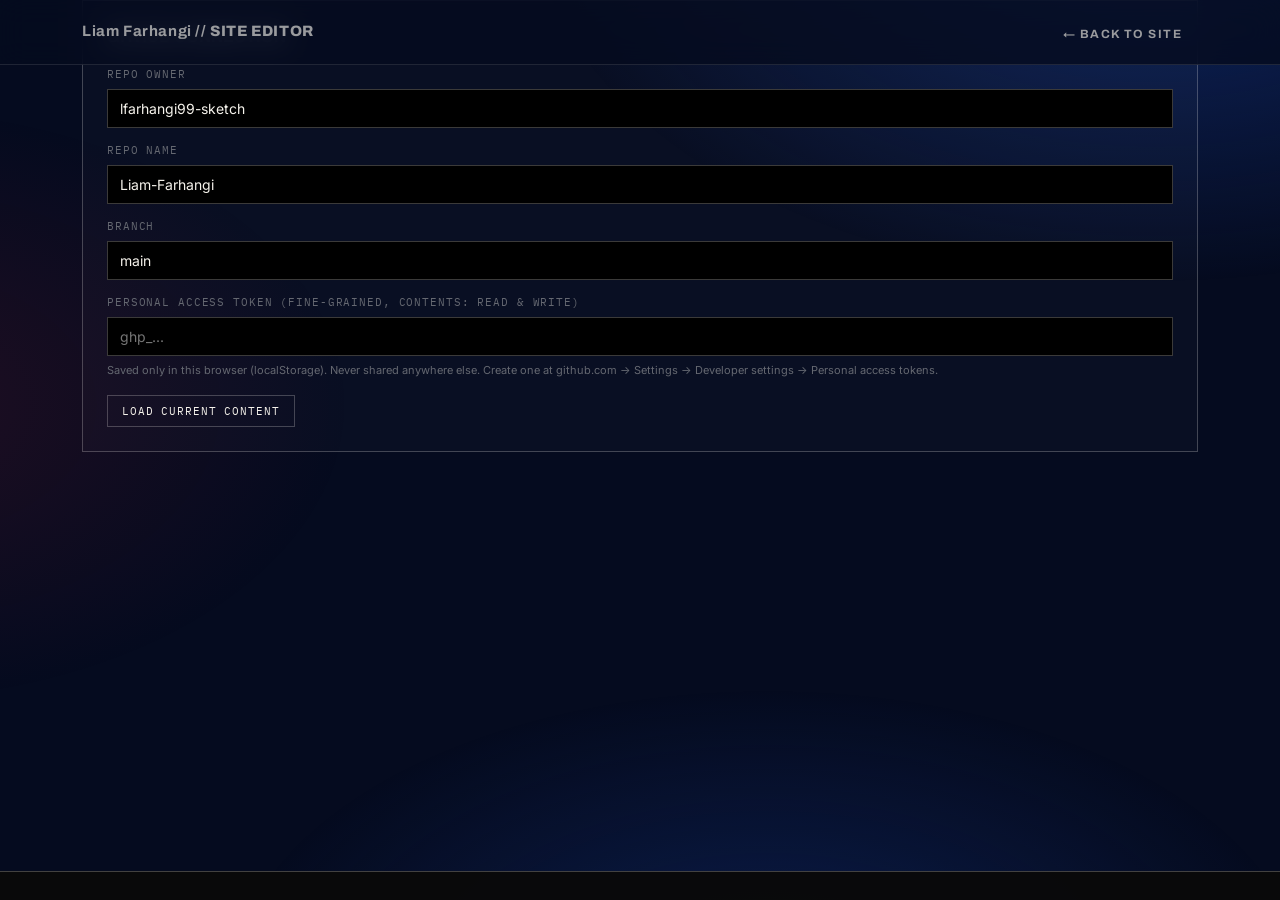
==== commit 82b5ab68: "Add files via upload" ====
--- a/admin.html
+++ b/admin.html
@@ -56,7 +56,7 @@
 
 <nav>
   <div class="wrap">
-    <div class="nav-mark"><b>L.O.F</b> // SITE EDITOR</div>
+    <div class="nav-mark"><b>Liam Farhangi</b> // SITE EDITOR</div>
     <ul class="nav-links"><li><a href="index.html">← Back to site</a></li></ul>
   </div>
 </nav>
@@ -109,6 +109,7 @@
       <label>Photo (upload, optional)</label>
       <input type="file" id="about_photo_file" accept="image/*">
       <img id="about_photo_thumb" class="thumb" style="display:none;">
+      <button class="add-btn" id="about_photo_rm" type="button" style="display:none;">Remove photo</button>
       <label>Paragraph 1</label><textarea id="about_bodyP1"></textarea>
       <label>Paragraph 2</label><textarea id="about_bodyP2"></textarea>
       <div class="row2">
@@ -167,6 +168,7 @@
       <label>Resume PDF (upload, optional)</label>
       <input type="file" id="resume_file" accept="application/pdf">
       <small class="hint" id="resume_current"></small>
+      <button class="add-btn" id="resume_rm" type="button" style="display:none;">Remove uploaded resume (use the default one)</button>
     </div>
   </div>
 
@@ -175,6 +177,7 @@
 
 <div class="publish-bar">
   <span class="status" id="status"></span>
+  <button class="add-btn" id="backupBtn" style="display:none;">Download backup</button>
   <button class="add-btn" id="publishBtn" style="display:none;">Publish changes</button>
 </div>
 
@@ -203,10 +206,11 @@
     const json = await res.json();
     sha = json.sha;
     content = JSON.parse(decodeURIComponent(escape(atob(json.content))));
+    maybeRestoreDraft();
     fillForm();
     $("setup").style.display = "none";
     $("editor").style.display = "block";
-    $("publishBtn").style.display = "inline-block";
+    $("publishBtn").style.display = "inline-block"; $("backupBtn").style.display = "inline-block";
     statusEl.textContent = "Loaded. Edit below, then Publish.";
   } catch (e) {
     statusEl.textContent = "Error: " + e.message;
@@ -259,7 +263,8 @@
   $("about_school").value = a.school;
   $("about_degree").value = a.degree;
   $("about_gpa").value = a.gpa;
-  if (a.photo) { $("about_photo_thumb").src = "assets/" + a.photo; $("about_photo_thumb").style.display = "block"; }
+  if (a.photo) { $("about_photo_thumb").src = "assets/" + a.photo; $("about_photo_thumb").style.display = "block"; $("about_photo_rm").style.display = "inline-block"; } else { $("about_photo_thumb").style.display = "none"; $("about_photo_rm").style.display = "none"; }
+  $("resume_rm").style.display = content.contact.resumeFile ? "inline-block" : "none";
   renderTags();
 
   renderPagesList();
@@ -311,7 +316,7 @@
       <h4>${PAGE_LABELS[key] || key}</h4>
       <label>Background photo (upload, optional)</label>
       <input type="file" accept="image/*" data-bgfile>
-      ${cfg.background ? `<img src="assets/${escAttr(cfg.background)}" class="thumb">` : `<small class="hint">No background set — uses default black grid.</small>`}
+      ${cfg.background ? `<img src="assets/${escAttr(cfg.background)}" class="thumb"><button class="add-btn" type="button" data-rmbg>Remove background</button>` : `<small class="hint">No background set — uses default black grid.</small>`}
       <label>Text placement</label>
       <select data-align>
         <option value="left"${cfg.align === "left" ? " selected" : ""}>Left (default)</option>
@@ -324,6 +329,7 @@
         renderPagesList();
       }
     });
+    const rb = row.querySelector("[data-rmbg]"); if (rb) rb.addEventListener("click", () => { removeAsset(cfg.background); cfg.background = ""; renderPagesList(); });
     row.querySelector("[data-align]").addEventListener("change", (e) => { cfg.align = e.target.value; });
     wrap.appendChild(row);
   });
@@ -370,7 +376,7 @@
       <label>Role / dates</label><input type="text" data-f="role" value="${escAttr(p.role)}">
       <label>Image (upload, optional)</label>
       <input type="file" accept="image/*" data-imgfile>
-      ${p.image ? `<img src="assets/${escAttr(p.image)}" class="thumb">` : ""}
+      ${p.image ? `<img src="assets/${escAttr(p.image)}" class="thumb"><button class="add-btn" type="button" data-rmimg>Remove image</button>` : ""}
       <label>Paragraphs (one per line)</label>
       <textarea data-f="paragraphs" style="min-height:100px;">${escHtml(p.paragraphs.join("\n"))}</textarea>
       <label>Stack / footer line</label><input type="text" data-f="stack" value="${escAttr(p.stack || "")}">`;
@@ -380,6 +386,7 @@
       if (f === "paragraphs") p.paragraphs = el.value.split("\n").map(s => s.trim()).filter(Boolean);
       else p[f] = el.value;
     }));
+    const rm = div.querySelector("[data-rmimg]"); if (rm) rm.addEventListener("click", () => { removeAsset(p.image); p.image = ""; renderProjectsList(); });
     const imgInput = div.querySelector("[data-imgfile]");
     imgInput.addEventListener("change", async () => {
       if (imgInput.files[0]) {
@@ -422,6 +429,8 @@
 
 // pending binary uploads (images/resume) queued until Publish
 let pendingFiles = []; // {path, base64}
+let pendingDeletes = [];
+function removeAsset(name) { if (!name) return; const q = pendingFiles.some((f) => f.path === "assets/" + name); pendingFiles = pendingFiles.filter((f) => f.path !== "assets/" + name); if (!q) pendingDeletes.push("assets/" + name); statusEl.textContent = "Removed. Click Publish to save."; }
 function fileToBase64(file) {
   return new Promise((resolve, reject) => {
     const r = new FileReader();
@@ -430,9 +439,16 @@
     r.readAsDataURL(file);
   });
 }
+async function compressImage(file) {
+  const bmp = await createImageBitmap(file), k = Math.min(1, 1920 / Math.max(bmp.width, bmp.height));
+  const cv = document.createElement("canvas"); cv.width = Math.round(bmp.width * k); cv.height = Math.round(bmp.height * k);
+  cv.getContext("2d").drawImage(bmp, 0, 0, cv.width, cv.height);
+  return cv.toDataURL("image/jpeg", 0.82).split(",")[1];
+}
 async function queueImageUpload(file) {
-  const safe = Date.now() + "_" + file.name.replace(/[^a-zA-Z0-9.\-_]/g, "");
-  const base64 = await fileToBase64(file);
+  const isPhoto = file.type.startsWith("image/") && !/svg|gif/.test(file.type);
+  const safe = Date.now() + "_" + (isPhoto ? file.name.replace(/\.[^.]+$/, "").replace(/[^a-zA-Z0-9\-_]/g, "") + ".jpg" : file.name.replace(/[^a-zA-Z0-9.\-_]/g, ""));
+  const base64 = isPhoto ? await compressImage(file) : await fileToBase64(file);
   pendingFiles.push({ path: "assets/" + safe, base64 });
   statusEl.textContent = "Image queued: " + safe + " (will upload on Publish)";
   return safe;
@@ -442,7 +458,7 @@
     const filename = await queueImageUpload(e.target.files[0]);
     content.about.photo = filename;
     $("about_photo_thumb").src = URL.createObjectURL(e.target.files[0]);
-    $("about_photo_thumb").style.display = "block";
+    $("about_photo_thumb").style.display = "block"; $("about_photo_rm").style.display = "inline-block";
   }
 });
 $("resume_file").addEventListener("change", async (e) => {
@@ -483,6 +499,9 @@
   });
 }
 
+$("about_photo_rm").addEventListener("click", () => { removeAsset(content.about.photo); content.about.photo = ""; $("about_photo_file").value = ""; $("about_photo_thumb").style.display = "none"; $("about_photo_rm").style.display = "none"; });
+$("resume_rm").addEventListener("click", () => { removeAsset(content.contact.resumeFile); content.contact.resumeFile = ""; $("resume_file").value = ""; $("resume_current").textContent = "Using the default resume."; $("resume_rm").style.display = "none"; });
+async function deleteFile(path) { const c = creds(); const r = await fetch(apiBase() + path + "?ref=" + c.branch, { headers: authHeaders() }); if (!r.ok) return; const j = await r.json(); await fetch(apiBase() + path, { method: "DELETE", headers: { ...authHeaders(), "Content-Type": "application/json" }, body: JSON.stringify({ message: "Remove " + path, sha: j.sha, branch: c.branch }) }); }
 function escAttr(s) { return String(s == null ? "" : s).replace(/"/g, "&quot;"); }
 function escHtml(s) { return String(s == null ? "" : s).replace(/</g, "&lt;"); }
 
@@ -520,12 +539,15 @@
       await putFile(f.path, f.base64, "Add/update " + f.path);
     }
     pendingFiles = [];
+    for (const p of pendingDeletes) { try { await deleteFile(p); } catch (e) {} }
+    pendingDeletes = [];
     // 2. update content.json
     const jsonStr = JSON.stringify(content, null, 2);
     const b64 = btoa(unescape(encodeURIComponent(jsonStr)));
     const res = await putFile("content.json", b64, "Update site content", sha);
     sha = res.content.sha;
-    statusEl.textContent = "Published! Refresh the live site in ~30 seconds.";
+    localStorage.removeItem("lof_draft");
+    statusEl.textContent = "Published! Saved to your site. Refresh the live site in ~30 seconds.";
   } catch (e) {
     statusEl.textContent = "Error: " + e.message;
   }
@@ -545,6 +567,17 @@
   if (!res.ok) { const err = await res.json().catch(() => ({})); throw new Error("Failed to save " + path + ": " + (err.message || res.status)); }
   return res.json();
 }
+function maybeRestoreDraft() {
+  try { const dr = JSON.parse(localStorage.getItem("lof_draft") || "null");
+    if (dr && JSON.stringify(dr.content) !== JSON.stringify(content) && confirm("You have unpublished edits saved in this browser (" + new Date(dr.t).toLocaleString() + "). Restore them?")) content = dr.content; } catch (e) {}
+}
+let draftTimer;
+document.addEventListener("input", () => {
+  if (!content || $("editor").style.display === "none") return;
+  clearTimeout(draftTimer);
+  draftTimer = setTimeout(() => { try { collectForm(); localStorage.setItem("lof_draft", JSON.stringify({ t: Date.now(), content })); statusEl.textContent = "Draft saved in this browser (not published yet)"; } catch (e) {} }, 700);
+});
+$("backupBtn").addEventListener("click", () => { collectForm(); const a = document.createElement("a"); a.href = URL.createObjectURL(new Blob([JSON.stringify(content, null, 2)], { type: "application/json" })); a.download = "content-backup-" + new Date().toISOString().slice(0, 10) + ".json"; a.click(); });
 if(localStorage.getItem('lof_token')){$('loadBtn').click();}
 </script>
 </body>
--- a/style.css
+++ b/style.css
@@ -135,7 +135,7 @@
 
 /* chevron drawn with CSS so the + and x stay perfectly centered */
 .chev{font-size:0;position:relative}.chev::before,.chev::after{content:'';position:absolute;left:50%;top:50%;width:14px;height:2px;background:currentColor;border-radius:2px;transform:translate(-50%,-50%)}.chev::after{transform:translate(-50%,-50%) rotate(90deg)}
-.acc-head{cursor:default;pointer-events:none}
+.acc-head{cursor:pointer}
 /* projects: pairs in a row share the same height */
 .proj-grid{align-items:stretch}.proj-card.acc{display:flex;flex-direction:column}
 /* skills logos */
@@ -151,3 +151,21 @@
 nav .nav-links{position:absolute;top:64px;left:0;right:0;flex-direction:column;gap:4px;padding:14px 20px 22px;background:rgba(var(--bg-rgb),.97);border-bottom:1px solid var(--line);opacity:0;transform:translateY(-10px);pointer-events:none;transition:opacity .3s,transform .3s var(--ease)}
 nav.nav-open .nav-links{opacity:1;transform:none;pointer-events:auto}nav .nav-links a{display:block;font-size:13px;padding:14px 16px}.admin-btn{margin-left:0}}
 .proj-card.acc .acc-head{min-height:118px}
+
+/* more room between tabs so a small scroll never skips one */
+.xp-item.acc .acc-head{padding:46px 14px}.proj-grid{gap:40px 24px}.proj-card.acc .acc-head{padding:40px 28px;min-height:150px}
+.acc-head:hover .chev{border-color:var(--accent)}
+
+/* horizontal timeline */
+.htl{display:flex;overflow-x:auto;scroll-snap-type:x proximity;padding:6px 0 22px;scrollbar-width:thin;scrollbar-color:var(--line-strong) transparent}
+.htl-item{position:relative;flex:0 0 330px;padding:36px 34px 0 0;scroll-snap-align:start}
+.htl-item::before{content:'';position:absolute;top:11px;left:0;right:0;height:2px;background:var(--line-strong)}
+.htl-dot{position:absolute;top:2px;left:0;width:20px;height:20px;border-radius:50%;background:var(--gloss);box-shadow:0 0 0 5px rgba(var(--accent-rgb),.18);z-index:1}
+.htl-item h3{font-family:var(--font-display);font-weight:800;font-size:20px;margin:4px 0 8px}.htl-item p{color:var(--paper-dim);font-size:14px;margin-bottom:12px}.htl-item .tl-date{padding-top:0}
+.htl-nav{display:flex;gap:10px;justify-content:flex-end;margin-top:6px}.htl-btn{width:44px;height:44px;border-radius:50%;border:1px solid var(--line-strong);background:none;color:var(--paper);font-size:24px;line-height:1;cursor:pointer;transition:border-color .2s}.htl-btn:hover{border-color:var(--accent);color:var(--accent)}
+/* no hover pop / glow on tabs and cards */
+.proj-card:hover,.fcf:hover{transform:none;border-color:var(--line-strong);box-shadow:none}.proj-card:hover .proj-img{transform:none}
+.xp-item.acc:hover{background:none}.tb-cell:hover,.contact-cell:hover{background:none}
+.tag:hover{transform:none;border-color:var(--line-strong);color:var(--paper-dim)}.fcf-body .tag:hover,.proj-card .chips .tag:hover{color:var(--paper)}
+.acc-head:hover .chev{border-color:var(--line-strong)}
+.lg img{width:15px;height:15px;object-fit:contain;display:block}
